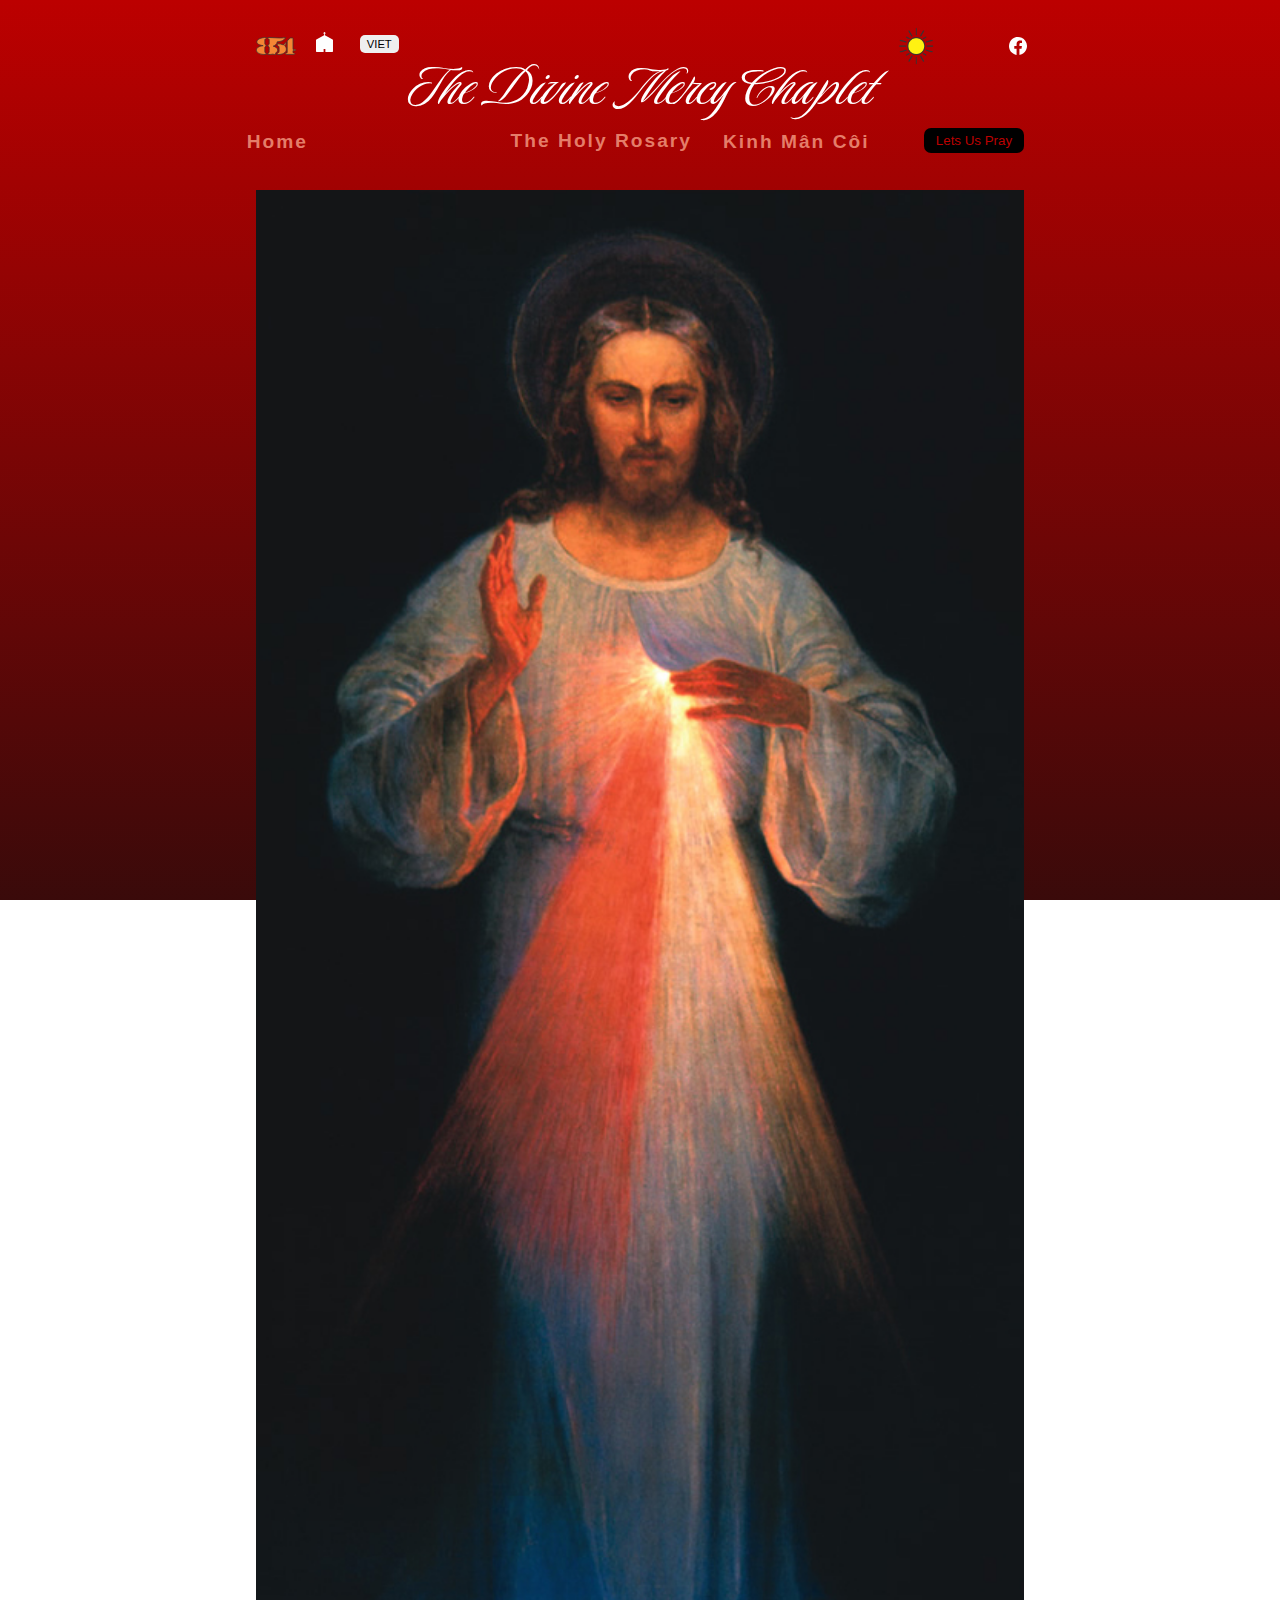
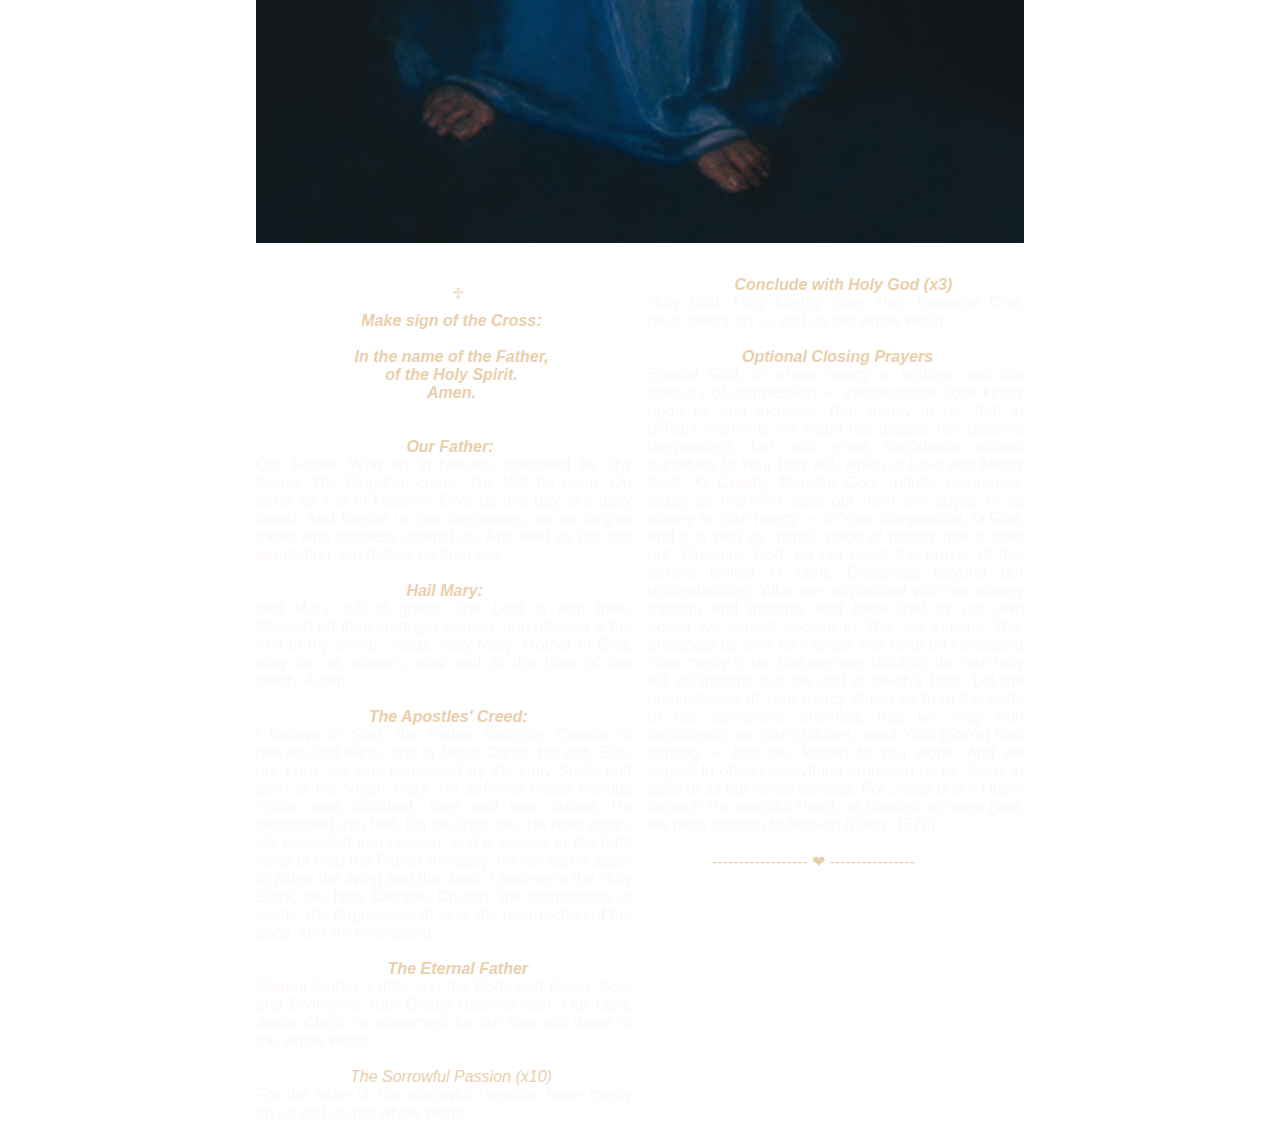
==== divinemercy.html @ b53760a3 "Add files via upload" ====
<!DOCTYPE html>
<html lang="en">
<head>
    <meta charset="UTF-8">
    <meta http-equiv="X-UA-Compatible"  content="IE=edge, Samsung Internet Browser">
    <meta name="viewport" content="width=device-width, initial-scale=1.0, shrink-to-fit=no, user-scalable=0">
    <meta name="Divine Mercy Chaplet" content="Lets Us Pray, the Divine Mercy Chaplet is the modern day warfare against evil, Jesus' promises whoever reciting the chaplet will get a special
    grace for the dying soul, and even better if whoever promote or spreading the Divine Mercy Apostulate will be blessed so many graces from our Lord Jesus Christ. ">
    <title>The Divine Mercy Chaplet</title>
    <link rel="preconnect" href="https://fonts.googleapis.com">
    <link rel="preconnect" href="https://fonts.gstatic.com" crossorigin>
    <link href="https://fonts.googleapis.com/css2?family=Great+Vibes&display=swap" rel="stylesheet">
    <link rel="apple-touch-icon" href="%PUBLIC_URL%/logo192.png" />
    <link rel="preconnect" href="https://fonts.googleapis.com">
    <link rel="preconnect" href="https://fonts.gstatic.com" crossorigin>
    <link href="https://fonts.googleapis.com/css2?family=Great+Vibes&family=Luxurious+Script&display=swap" rel="stylesheet">
    <link rel="preconnect" href="https://fonts.googleapis.com">
    <link rel="preconnect" href="https://fonts.gstatic.com" crossorigin>
    <link href="https://fonts.googleapis.com/css2?family=Fleur+De+Leah&display=swap" rel="stylesheet">
    <link rel="stylesheet" href="./styles/DM_styles.css">
    <link rel="stylesheet" href="./styles/DM_max360.css">
    <link rel="stylesheet" href="./styles/DM_minmax361_768.css">
    <link rel="stylesheet" href="./styles/DM_min769.css">
    <script type="module" src="./components/divineMercyTheme.js" defer>  </script>
    <script type="module" src="./components/divineMercyCounters.js" defer>  </script>
    <script type="module" src="./components/divineMercyBeads.js" defer>  </script>
  </head>
<body>


  <!-- GRID WRAPPER--> <div class="GRID_WRAPPER"> 

    <!-- .......................................ACTIVE WRAPPER............................................ -->

              <div class="thePassion_Active">
                   <p id = "thePassion_Active">
                        For the sake of His sorrowful Passion, have mercy on us and on the whole world.
                   </p>
               </div>
<br>
                <div class="EternalFather_Active">
                    <p id="EternalFather_Active">
                        Eternal Father, I offer you the Body and Blood, Soul and Divinity of Your Dearly Beloved Son, Our Lord, Jesus Christ, in atonement for our sins and those of the whole world.
                    </p>
                </div>
<br>
                <div class="theHolyGod_Active">
                    <p id ="theHolyGod_Active">
                         Holy God, <br>Holy Mighty One,<br> Holy Immortal One,<br> have mercy on us and <br>on the whole world.
                    </p>
                </div>
 <!-- END ACTIVE WRAPPER -->

<div class="logo854">
<a href="index.html"> <img src='images/DM854.svg' width="auto" alt="854 logo"></a>
</div>

<!-- HOME ICON -->
      <div class="home_icon"> 
          <a href ='index.html'> <img src = "images/DMhome.svg" class="home_icon" > </a>
      </div>

    <div class="vi">
            <a  href="divinemercy_VIET.html"> <button class="vi"> VIET</button></a>
    </div>

    <!--  Sun Moon Icon -->
      <div id="sun">
          <img  class="sun" src='images/sun.png' width="40px">
      </div>  

      <div class="fb">
           <a href="https://www.facebook.com/profile.php?id=100094976243132" target="_blank"> <img  src="images/DMfb.svg" alt="fbLogo"></a>
      </div>    

<div class="nav"><!-- NAVIGATION MENU -->
    <nav>
      <ul class="menu-ul">
        <li class="list-li home"><a href="index.html"> Home </a></li>
        <li class="list-li man_coi"><a href="mancoi.html"> Kinh Mân Côi </a></li>
        <li class="list-li index "><a href="index.html"> The Holy Rosary </a></li>
      </ul>
    </nav>
</div>
          <!-- HAMBURGER MENU -->
<div class="hamburger" id="hamburger">
      <div class="bar bar-top" ></div>
      <div class="bar bar-mid" ></div>
      <div class="bar bar-bot" ></div>
</div>


  <div class="Jesus360">
      <img class="Jesus360" src="images/DivineMercy360.png" alt="Jesus img">
   </div>
  <div class="Jesus">
      <img class="Jesus" src="images/DivineMercy.jpg" alt="Jesus img">
   </div>

   
  <div id="chaplet_svg">
<?xml version="1.0" encoding="UTF-8"?>
<!DOCTYPE svg PUBLIC "-//W3C//DTD SVG 1.1//EN" "http://www.w3.org/Graphics/SVG/1.1/DTD/svg11.dtd">
<svg xmlns="http://www.w3.org/2000/svg" xml:space="preserve" width="65mm" height="68.6186mm" version="1.1" shape-rendering="geometricPrecision" text-rendering="geometricPrecision" image-rendering="optimizeQuality" fill-rule="evenodd" clip-rule="evenodd"
viewBox="0 0 4498.06 4748.47"
 xmlns:xlink="http://www.w3.org/1999/xlink"
 xmlns:xodm="http://www.corel.com/coreldraw/odm/2003">
 <g id="chapletBeads">
  
  <path id="chapletString" fill="none" stroke="#f87e0d" stroke-width="34.6" stroke-miterlimit="22.9256" d="M279.23 2858.5c76.18,62.88 173.67,100.76 279.57,100.76l3140.47 0c242.24,0 682.93,-58.18 682.93,-300.42 0,-655.84 0,-1311.68 0,-1967.51 39.14,-630.76 -30.03,-661.8 -685.75,-583.25 -1508.66,180.7 -1648.7,181.4 -3137.65,0 -240.45,-29.3 -440.44,198.19 -440.44,440.43l0 1970.33c0,277.34 85.18,256.29 158.87,338.69 -1.02,36.28 -7.49,1145.88 -8.3,1184.51"/>
  
  <!-- BEGINNING OF THE CHAPLET -->
    <circle id ="FirstHailMary" fill="#CB7246" cx="268.52" cy="3659.44" r="80.35"/>
  <!-- <circle id s="FirstHailMary" fill="black" cx="268.52" cy="3422.11" r="80.35"/> -->
  <circle id ="SecondtHailMary" fill="#CB7246" cx="268.52" cy="3422.11" r="80.35"/>
  <circle id ="ThirdHailMary" fill="#CB7246" cx="268.52" cy="3190.95" r="80.35"/>
  <polygon id ="cross360" fill="#CB7246" points="314.18,3935.74 222.85,3935.74 222.85,4119.89 0.01,4119.89 0.01,4211.21 222.85,4211.21 222.85,4748.47 314.18,4748.47 314.18,4211.21 537.04,4211.21 537.04,4119.89 314.18,4119.89 "/>

  <!-- THE FIRST DECADES -->
  <circle id ="first1" fill="#CB7246" cx="117.68" cy="2486.41" r="80.35"/>
  <circle id ="first2" fill="#CB7246" cx="117.68" cy="2269.9" r="80.35"/>
  <circle id ="first3" fill="#CB7246" cx="117.68" cy="2053.4" r="80.35"/>
  <circle id ="first4" fill="#CB7246" cx="117.67" cy="1836.89" r="80.35"/>
  <circle id ="first5" fill="#CB7246" cx="117.68" cy="1620.39" r="80.35"/>
  <circle id ="first6" fill="#CB7246" cx="117.68" cy="1403.88" r="80.35"/>
  <circle id ="first7" fill="#CB7246" cx="117.68" cy="1187.38" r="80.35"/>
  <circle id ="first8" fill="#CB7246" cx="117.68" cy="970.87" r="80.35"/>
  <circle id ="first9" fill="#CB7246" cx="117.68" cy="754.37" r="80.35"/>
  <circle id ="first10" fill="#CB7246" cx="117.68" cy="537.87" r="80.35"/>
  
  <circle id ="First_Decade_Big" fill="#CB7246" transform="matrix(-2.32469E-14 -0.877752 -0.877753 2.32468E-14 284.549 199.36)" r="139.15"/>
  
  <circle id ="second1" fill="#CB7246" transform="matrix(-1.52941E-14 -0.577471 -0.577472 1.52941E-14 665.822 115.379)" r="139.15"/>
  <circle id ="second2" fill="#CB7246" transform="matrix(-1.52941E-14 -0.577471 -0.577472 1.52941E-14 882.332 142.164)" r="139.15"/>
  <circle id ="second3" fill="#CB7246" transform="matrix(-1.52941E-14 -0.577471 -0.577472 1.52941E-14 1098.83 168.945)" r="139.15"/>
  <circle id ="second4" fill="#CB7246" transform="matrix(-1.52941E-14 -0.577471 -0.577472 1.52941E-14 1315.34 189.542)" r="139.15"/>
  <circle id ="second5" fill="#CB7246" transform="matrix(-1.52941E-14 -0.577471 -0.577472 1.52941E-14 1531.85 203.969)" r="139.15"/>
  <circle id ="second6" fill="#CB7246" transform="matrix(-1.52941E-14 -0.577471 -0.577472 1.52941E-14 1748.35 230.751)" r="139.15"/>
  <circle id ="second7" fill="#CB7246" transform="matrix(-1.52941E-14 -0.577471 -0.577472 1.52941E-14 1964.86 241.051)" r="139.15"/>
  <circle id ="second8" fill="#CB7246" transform="matrix(-1.52941E-14 -0.577471 -0.577472 1.52941E-14 2181.37 243.108)" r="139.15"/>
  <circle id ="second9" fill="#CB7246" transform="matrix(-1.52941E-14 -0.577471 -0.577472 1.52941E-14 2397.87 232.807)" r="139.15"/>
  <circle id ="second10" fill="#CB7246" transform="matrix(-1.52941E-14 -0.577471 -0.577472 1.52941E-14 2614.37 214.264)" r="139.15"/>
  
  <circle id ="Second_Decade_Big" fill="#CB7246" transform="matrix(-2.32469E-14 -0.877752 -0.877753 2.32468E-14 2975.05 183.367)" r="139.15"/>
  
  <circle id ="third1" fill="#CB7246" transform="matrix(-1.52941E-14 -0.577471 -0.577472 1.52941E-14 3352.2 142.164)" r="139.15"/>
  <circle id ="third2" fill="#CB7246" transform="matrix(-1.52941E-14 -0.577471 -0.577472 1.52941E-14 3568.71 117.443)" r="139.15"/>
  <circle id ="third3" fill="#CB7246" transform="matrix(-1.52941E-14 -0.577471 -0.577472 1.52941E-14 3785.21 88.6024)" r="139.15"/>
  <circle id ="third4" fill="#CB7246" transform="matrix(-1.52941E-14 -0.577471 -0.577472 1.52941E-14 4001.72 80.3554)" r="139.15"/>
  <circle id ="third5" fill="#CB7246" transform="matrix(-1.52941E-14 -0.577471 -0.577472 1.52941E-14 4218.23 107.144)" r="139.15"/>
  <circle id ="third6" fill="#CB7246" cx="4375.92" cy="249.56" r="80.35"/>
  <circle id ="third7" fill="#CB7246" cx="4375.93" cy="466.06" r="80.35"/>
  <circle id ="third8" fill="#CB7246" cx="4375.93" cy="682.57" r="80.35"/>
  <circle id ="third9" fill="#CB7246" cx="4375.93" cy="899.08" r="80.35"/>
  <circle id ="third10" fill="#CB7246" cx="4375.93" cy="1115.58" r="80.35"/>
  
  <circle id ="Third_Decade_Big" fill="#CB7246" cx="4375.93" cy="1476.26" r="122.14"/>
  
  <!-- THE FOURTH DECADES -->
  <circle id ="fourth1" fill="#CB7246" cx="4375.93" cy="1854.27" r="80.35"/>
  <circle id ="fourth2" fill="#CB7246" cx="4375.93" cy="2070.77" r="80.35"/>
  <circle id ="fourth3" fill="#CB7246" cx="4375.93" cy="2287.28" r="80.35"/>
  <circle id ="fourth4" fill="#CB7246" cx="4375.93" cy="2516.15" r="80.35"/>
  <circle id ="fourth5" fill="#CB7246" cx="4334.73" cy="2757.37" r="80.35"/>
  <circle id ="fourth6" fill="#CB7246" cx="4167.86" cy="2912.07" r="80.35"/>
  <circle id ="fourth7" fill="#CB7246" transform="matrix(-1.52941E-14 -0.577471 -0.577472 1.52941E-14 3940.5 2944.48)" r="139.15"/>
  <circle id ="fourth8" fill="#CB7246" transform="matrix(-1.52941E-14 -0.577471 -0.577472 1.52941E-14 3723.99 2944.49)" r="139.15"/>
  <circle id ="fourth9" fill="#CB7246" transform="matrix(-1.52941E-14 -0.577471 -0.577472 1.52941E-14 3507.49 2944.49)" r="139.15"/>
  <circle id ="fourth10" fill="#CB7246" transform="matrix(-1.52941E-14 -0.577471 -0.577472 1.52941E-14 3290.98 2944.49)" r="139.15"/> 
  
  <circle id ="Fourth_Decade_Big" fill="#CB7246" transform="matrix(2.32469E-14 0.877752 -0.877753 2.32468E-14 2943.72 2945.97)" r="139.15"/>
  
  <!-- THE FIFTH DECADES -->
  <circle id ="fifth1" fill="#CB7246" transform="matrix(-1.52941E-14 -0.577471 -0.577472 1.52941E-14 2599.95 2945.96)" r="139.15"/>
  <circle id ="fifth2" fill="#CB7246" transform="matrix(-1.52941E-14 -0.577471 -0.577472 1.52941E-14 2383.45 2945.96)" r="139.15"/>
  <circle id ="fifth3" fill="#CB7246" transform="matrix(-1.52941E-14 -0.577471 -0.577472 1.52941E-14 2166.95 2945.96)" r="139.15"/>
  <circle id ="fifth4" fill="#CB7246" transform="matrix(-1.52941E-14 -0.577471 -0.577472 1.52941E-14 1950.44 2945.97)" r="139.15"/>
  <circle id ="fifth5" fill="#CB7246" transform="matrix(-1.52941E-14 -0.577471 -0.577472 1.52941E-14 1733.94 2945.97)" r="139.15"/>
  <circle id ="fifth6" fill="#CB7246" transform="matrix(-1.52941E-14 -0.577471 -0.577472 1.52941E-14 1517.43 2945.97)" r="139.15"/>
  <circle id ="fifth7" fill="#CB7246" transform="matrix(-1.52941E-14 -0.577471 -0.577472 1.52941E-14 1300.92 2945.96)" r="139.15"/>
  <circle id ="fifth8" fill="#CB7246" transform="matrix(-1.52941E-14 -0.577471 -0.577472 1.52941E-14 1084.41 2945.96)" r="139.15"/>
  <circle id ="fifth9" fill="#CB7246" transform="matrix(-1.52941E-14 -0.577471 -0.577472 1.52941E-14 867.916 2945.96)" r="139.15"/>
  <circle id ="fifth10" fill="#CB7246" transform="matrix(-1.52941E-14 -0.577471 -0.577472 1.52941E-14 651.405 2945.96)" r="139.15"/>
  
  <circle id ="Fifth_Decade_Big" fill="#CB7246" cx="259.83" cy="2823.8" r="122.14"/>
 </g>
</svg>
</div><!-- END OF CHAPLET 360 -->

    <div class="Jesus">
       <img class="Jesus" src="images/DivineMercy.jpg" width="720px" alt="Jesus img">
   </div>
   
  
  <div class="title"> <p>The Divine Mercy Chaplet</p></div><br>

  <button class="lets_pray_btn"> Lets Us Pray</button>



<br/>
<br/>
<br/>
<br/>
<!-- ------------------------------------------   MAIN TEXT  -------------------------------------- -->
<div id="main_text_content"> <br><br>
    <div id = "small_cross">
        <span class = "small_cross subheading " >♱<br/> </span><br>
    </div>

    <div id ="make_sign">
          <i  class="subheading  make_sign" >Make sign of the Cross: </i><br/>
    </div>
<br/>

  <div id = "trinity">
          <i class="trinity subheading">
          <span>    In the name of the Father, <br/>
                        of the Holy Spirit.<br/>
                                Amen.
          </span>
          </i>

</div>
  <br/> 
  <br/>

  <div>
   <div id ="our_father">
        <i class="subheading our_father">
                   Our Father:</i>
  </div>
        <p>Our Father, Who art in heaven, 
            Hallowed be Thy Name. 
            Thy Kingdom come, Thy Will be done, 
            On earth as it is in Heaven.
            Give us this day, our daily bread, 
            And forgive us our trespasses, 
            as we forgive those who trespass against us. 
            And lead us not into temptation,
            but deliver us from evil.
        </p>
  </div>
<br>
        <div id = "hail_mary" ><div><i class="subheading hail_mary">Hail Mary:</i></div>
          <p>
            Hail Mary, full of grace. The Lord is with thee. 
            Blessed art thou amongst women, and blessed is the fruit of thy womb, 
            Jesus. Holy Mary, Mother of God, pray for us sinners, 
            now and at the hour of our death, Amen.
          </p>
  </div>

 <div id = "The_Apostles_Creed" ><br/>
      <i class="subheading The_Apostles_Creed ">
            The Apostles' Creed:</i>
          <p>
            I believe in God, the Father almighty,
            Creator of heaven and earth,
            and in Jesus Christ, His only Son, our Lord.
            He was conceived by the Holy Spirit,
            and born of the Virgin Mary.
            He suffered under Pontius Pilate,
            was crucified, died and was buried.
            He descended into hell.
            On the third day He rose again.
            He ascended into heaven,
            and is seated at the right hand of God the Father Almighty.
            He will come again to judge the living and the dead.
            I believe in the Holy Spirit,
            the Holy Catholic Church,
            the communion of saints,
            the forgiveness of sins,
            the resurrection of the body,
            and life everlasting.
            </p>
 </div>
<br>

  <div id = "the_eternal_father"><i class ="the_eternal_father subheading">
                    The Eternal Father</i>
           <p>
            Eternal Father, I offer you the Body and Blood, 
            Soul and Divinity of Your Dearly Beloved Son, Our Lord, 
            Jesus Christ, in atonement for our sins 
            and those of the whole world.
           </p>
  </div>
<br/>

  <div id = "the_sorrowful_passion"><i class="the_sorrowful_passion subheading">The Sorrowful Passion (x10)</i>
            <p>
            For the sake of His sorrowful Passion, have mercy on us and on the whole world.
            </p>
</div>
<br/>

<div id ="holy_GOD"><i class="subheading holy_GOD">Conclude with Holy God (x3)</i>
            <p>
            Holy God, Holy Mighty One, Holy Immortal One, have mercy on us and on the whole world.
            </p>
</div>
<br>

<div id = "optional_closing_prayers"><i class="subheading  optional_closing_prayers">
                      Optional Closing Prayers</i>
           <p>
            Eternal God, in whom mercy is endless and the treasury of 
            compassion — inexhaustible, look kindly upon us and increase 
            Your mercy in us, that in difficult moments we might not 
            despair nor become despondent, but with great confidence 
            submit ourselves to Your holy will, which is Love and Mercy itself.
            O Greatly Merciful God, Infinite Goodness, 
            today all mankind calls out from the abyss of its misery to Your 
            mercy — to Your compassion, O God; and it is with its mighty 
            voice of misery that it cries out. Gracious God, 
            do not reject the prayer of this earth's exiles! O Lord, 
            Goodness beyond our understanding, Who are acquainted with 
            our misery through and through, and know that by our own 
            power we cannot ascend to You, we implore You: anticipate 
            us with Your grace and keep on increasing Your mercy in us, 
            that we may faithfully do Your holy will all through our 
            life and at death's hour. Let the omnipotence of Your mercy 
            shield us from the darts of our salvation’s enemies, 
            that we may with confidence, as Your children, 
            await Your [Son’s] final coming — that day known 
            to You alone. And we expect to obtain everything 
            promised us by Jesus in spite of all our wretchedness. 
            For Jesus is our Hope: through His merciful Heart, 
            as through an open gate, we pass through to heaven 
            (Diary, 1570).
          </p>
</div>

<br/>

<div id = "heart">
<span class=" subheading heart "> ------------------  &#10084; ----------------</span>
</div>


<div id="counters-and-buttons-container">
<div id="counters-container">
  <button id="beads" >0</button>
  <button id="decades">0</button>
  <div id="decades__bottom">Decades</div>
  <button id="chaplets">0</button>
  <div id="chaplets__bottom">Chaplets</div>
</div>

  <div id="buttons-container"> 
    <button id="beads-plus" class="beads"><span id="beads-txt">Beads</span></button>
    <button id="reset-btn">Reset</button>
  </div>
</div><!-- END OF MAIN TEXT CONTENT -->

</div><!-- END GRID WRAPPER -->

</body>
</html>
---- styles/DM_styles.css ----
* {
  margin: 0;
  padding: 0;
  box-sizing: border-box;
}

:root {
  --divine_mercy_red: rgb(188, 0, 0);
  --divine_mercy_text_dark: rgb(227, 158, 67);
  --divine_mercy_dark_Red: rgb(58, 10, 10);
  --rose: rgb(251, 45, 26);
  --lightrose: rgb(252, 212, 212);
  --faderose: rgba(253, 247, 247, 0.933);
  --darkblue: rgb(39, 6, 135);
  --darkerBlue: rgb(2, 2, 51);
  --darkModeText: rgba(253, 174, 147, 0.721);
  --lightblue: #1162d3;
  --pink2: rgb(4, 100, 255);
  --nav: rgba(247, 179, 179, 0.45);
  --purple: rgb(155, 50, 240);
  --lightpurple: rgb(241, 229, 252);
  --softlightopal: rgb(210, 253, 241);
  --lighterblue: rgb(212, 239, 252);
  --divine_mercy_black: black;
  --white: white;
  --offWhite: rgb(161, 196, 255);
  --counterBG: rgba(255, 255, 255, 0.84);
  --counterBorder: rgb(248, 163, 166);
  --offScreenMenu: #a9c1e2;
  --dark: rgb(47, 64, 94);
  --green-popMsg: #00ff00;
  --mysteries_active: rgb(124, 124, 199);
}

body{
  overflow-x: hidden;
}


    .GRID_WRAPPER {
                    display: grid;
                    justify-content: center; /* Important CENTER CONTENT */
                    margin: 20px auto;
                    width: 90%;
                    gap: 15px;
                    height: 100vh;
                    grid-template-columns: auto 320px auto;
                    grid-template-rows: 30px 30px auto;
                  }

                  .sun,.home_icon,  .fb, .logo854, .vi{
                  position: relative;
                  grid-column: 2/3;
                  grid-row: 1/2;
                  align-self: last baseline;
                  justify-content: space-between;          
                 }
         
                  .sun{
                    position: absolute;
                    top: 18px;
                    right: 0;
                    left: 93%;
                    z-index: 2;
                    cursor: pointer;
                  }

                  .fb{
                    position: relative;
                    left: 91%;
                    cursor: pointer;
                    z-index: 1;
                  }

                  .logo854{
                    z-index: 1;
                    width:fit-content;
                  }

                  .vi{
                    width: 50px;
                    left: 70%;
                    top: -3px;
                    padding: 3px 7px;
                    border: none;
                    border-radius: 5px;
                    z-index: 1;
                    cursor: pointer;
                  }
                  .vi:hover{
                            color: rgb(255, 0, 0);
                  }
            
                  .vi:active{
                  color: rgb(0, 205, 7);
                  }


                  a{
                  text-decoration: none !important;
                  }
                  
                  .home_icon{
                    width:fit-content;
                    left: 40px;
                    top: 0px;
                    cursor: pointer;
                    z-index: 1;
                  }

                  .man_coi{
                    position: relative;
                    left: 25%;
                    right: 2%;
                  }

                .man_coi:hover{
                  cursor: pointer;
                  color: var(--lighterblue);
                }
                
                .man_coi:active{
                  color:  var(--divine_mercy_red);
                  }

                  .Jesus360{
                    display: none;
                  }

                  .Jesus{
                    display: none;
                    grid-column: 2/3;
                    grid-row: 4/5;
                    width: 100%;
                    justify-self: center;
                    z-index: 0;
                  }

                    #chaplet_svg{
                    position: relative;
                    grid-column: 2/3;
                    grid-row: 4/5;                   
                    width: 100%;
                    align-self: center;
                    justify-self: center;
                    box-sizing: border-box;
                    top: -20em;
                    left: -100%;
                    transform: scale(2.5);
                    z-index: 1;
                    transition: all 2s ease;
                    }
                    #chaplet_svg.active{
                    position: relative;
                    grid-column: 2/3;
                    grid-row: 4/5;                   
                    width: 100%;
                    align-self: center;
                    justify-self: center;
                    box-sizing: border-box;
                    top: -20em;
                    left: 85%;
                    transform: scale(2.5);
                    z-index: 1;
                    transition: all 2s ease;
                    }

                    .title{
                    width: clamp(250px 290px 320px);
                    grid-column: 2/3;
                    grid-row: 3/4;
                    padding-bottom: 9px;
                    justify-self: center;
                    color: var(--white);
                    text-align: center;
                    white-space: nowrap;
                    font-size: clamp(0.8rem, 1.5rem,3rem);
                    font-family: "Great Vibes", cursive !important;
                    font-family: "Luxurious Script", cursive !important;           
                    transition: all 0.3s ease;
                  }
                    
                    
                    .lets_pray_btn{
                      position: relative;
                      grid-column: 2/3;
                      grid-row: 4/5;
                      top: -30px;
                      left: 0px;
                      align-self: start;
                      justify-self: end;
                      width: 95px;
                      height: fit-content;
                      padding: 3px 7px;
                      border: none;
                      border-radius: 7px;
                      cursor: pointer;
                      color: var(--divine_mercy_red);
                      background-color: var(--divine_mercy_black);
                      z-index: 1;
                    }
                    .lets_pray_btn:hover{
                    background-color: var(--divine_mercy_dark_Red);
                    }
         
                    .lets_pray_btn:active{
                      background-color: var(--divine_mercy_black);
                      box-shadow: 2px 2px 5px rgb(255, 255, 255);
                          }
         
                  #active_wrapper{
                       display: block;
                       position: absolute;
                       grid-column: 2/3;
                       grid-row: 4/5;
                       top: -100%;
                       left: 64%;
                       border-radius: 5px;
                       padding: 8px 10px;
                       text-align: center;
                       min-width: 180px;
                       max-width: 220px;
                       justify-self: flex-end;
                       transition: all 0.3s ease;
                       z-index: 2;
                  }
                          
                  .thePassion_Active.active{
                       display: block;
                       position: absolute;
                       grid-column: 2/3;
                       grid-row: 4/5;
                       top: 355%;
                       left: 20%;
                       border-radius: 5px;
                       padding: 8px 10px;
                       text-align: center;
                       min-width: 180px;
                       max-width: 220px;
                       justify-self: flex-end;
                       background-color: black;
                       transition: all 0.3s ease;
                       z-index: 2;
                  }
                  .EternalFather_Active.active{
                       display: block;
                       position: absolute;
                       grid-column: 2/3;
                       grid-row: 4/5;
                       top: 445%;
                       left: 20%;
                       border-radius: 5px;
                       padding: 8px 10px;
                       text-align: center;
                       min-width: 180px;
                       max-width: 220px;
                       justify-self: flex-end;
                       background-color: black;
                       transition: all 0.3s ease;
                       z-index: 1;
                  }
                  .theHolyGod_Active.active{
                       display: block;
                       position: absolute;
                       grid-column: 2/3;
                       grid-row: 4/5;
                       top: 380%;
                       left: 20%;
                       border-radius: 5px;
                       padding: 8px 10px;
                       text-align: center;
                       min-width: 180px;
                       max-width: 220px;
                       justify-self: flex-end;
                       background-color: black;
                       transition: all 0.3s ease;
                       z-index: 1;
                  }
           

                   #main_text_content{
                       grid-column: 2/3;
                       grid-row: 5/6;
                       columns: 2;
                       text-align: justify;
                  }
                  
                  #small_cross{
                    position: relative;
                    left: 52%;
                  }

                  #make_sign{
                    position: relative;
                    text-align: center;
                    left: 2%;
                  }

                  #trinity{
                    position: relative;
                    text-align: center;
                    left: 2%;
                  }

                  
                   .The_Apostles_Creed{
                    position: relative;
                    text-align: center;
                    left: 35%;
                  }
                 
                  .hail_mary{
                    position: relative;
                    left: 43%;
                    padding-right: 150px;
                    white-space: nowrap;
                  }
                 .our_father{
                    position: relative;
                    left: 42%;
                    padding-right: 200px;
                    white-space: nowrap;                  
                  }
                  .The_Apostles_Creed{
                    position: relative;
                    left: 35%;
                    padding-right: 200px;
                    white-space: nowrap;                  
                  }
                  .the_eternal_father{
                    position: relative;
                    left: 35%;
                    padding-right: 200px;
                    white-space: nowrap;                  
                  }
                  .the_sorrowful_passion{
                    position: relative;
                    left: 30%;
                    padding-right: 250px;
                    white-space: nowrap;                  
                  }
                   .holy_GOD{
                    position: relative;
                    left: 30%;
                    padding-right: 250px;
                    white-space: nowrap;                  
                  }
                    .optional_closing_prayers{
                    position: relative;
                    left: 33%;
                    padding-right: 250px;
                    white-space: nowrap;                  
                  }

               

               .subheading{
                font-size: medium;
                color:antiquewhite;
                  }

                  .heart{
                    position: relative;
                    left: 50%;;
                  }
                  
                  .nav {
                       grid-column: 2/3;
                       grid-row: 2/3;     
                       padding: 5px 12px;
                       border-radius: 7px;
                       max-width: 100%;
                       height: 35px;
                      }

                  .home{
                    position: relative;
                    left: 0%;
                  }
       
                  .menu-ul{
                    display: flex;
                    max-width: 100%;
                    justify-content: space-between;
                    padding: 0px 10px;
                    letter-spacing: 2px;            
                    font-weight: 700;
                    font-size: 1.2rem;
                    color:antiquewhite;
                    transition: all 0.3s ease;
                    list-style: none;
                  }


                  ul li a{
                  text-decoration: none;
                  color: var(--darkModeText);  
                  transition: all 0.3s ease;
      
                  }

                  .menu-ul a:hover {
                    font-weight: 700;
                    color: var(--rose);
                  }
                  .menu-ul a:active {
                    color: var(--green-popMsg);
                  }



.titleDark {
  width: clamp(250px 290px 320px);
  font-family: "Great Vibes", cursive !important;
  font-family: "Luxurious Script", cursive !important;
  font-size: 3.6rem;
  color: var(--lighterblue);
  text-align: center;
  text-shadow: 1.5px 2px 2px rgba(0, 0, 0, 0.3);
  white-space: nowrap;
  position: absolute;
  margin-top: -4px;
}


#beads-plus {
  position: absolute;
  top: 40px;
  left: 13px;
  font-size: 0.8rem;
  box-shadow: 2px 2px 3px rgba(0, 0, 0, 0.2);
  cursor: pointer;
  width: 88px;
  height: 30px;
  letter-spacing: 1px;
  padding: 0 5px;
  border-radius: 0.7rem;
  border: none;
  color: var(--white);
  background-color: rgb(155, 10, 10);
  transform: scale(1.1);
  order: 1;
  }


  #beads-plus:hover
 {
    background-color: var(--divine_mercy_black);
    color: var(--divine_mercy_red);
    transition: all 0.3s;
  }
  
  #beads-plus:active {
    background-color: var(--divine_mercy_black);
    color: var(--divine_mercy_red);
    transition: all 0.3s;
    box-shadow: 2px 2px 5px rgb(255, 255, 255);
  }



/* 0 */
#beads {
position: absolute;
top: 30px;
left: 55px;
font-size: 1.8rem;
font-weight: 700;
color: var(--divine_mercy_red);
order: 3;
transform: translate(-50%, -105%);
background-color: black;
width: fit-content;
border: none;
border-radius: 3px;
transition: ease-in-out 0.3s;
padding: 0 3px;
}



/* DIGITS */
#decades {
    position: absolute;
    font-size: 1.8rem;
    font-weight: 700;
    color: var(--divine_mercy_red);
    padding: 0 3px;
    text-align: center;
    top: 120px;
    left: 57px;
    transform: translate(-50%, -50%);
    order: 2;
    border: none;
    border-radius: 3px;
    transition: ease-in-out 0.3s;
    width: fit-content;
    background-color: black;
}

  /* ...  Underneath Text  */
  #decades__bottom {
    position: absolute;
    left: 35px;
    top: 140px;
    font-size: 0.8rem;
    color: var(--rose);
  }

/* DIGITS */
#chaplets {
    position: absolute;
    top: 200px;
    left: 57px;
    padding: 0 3px;
    transform: translate(-50%, -50%);
    font-size: 1.8rem;
    font-weight: 700;
    color: var(--divine_mercy_red);
    order: 1;
    background: none;
    border: none;
    transition: ease-in-out 0.3s;
    border-radius: 3px;
    width: fit-content;
    background-color: black;
}

/* chaplets TEXT_bottom */
#chaplets__bottom{
    position: absolute;
    left:33px;
    top: 220px;
    font-size: 0.8rem;
    color: var(--rose);
  }

  #reset-btn {
    font-size: 0.8rem;
    cursor: pointer;
    width: 88px;
    height: 30px;
    letter-spacing: 1px;
    padding: 0 3px;
    border-radius: 0.7rem;
    border: none;
    color: var(--white);
    order: 3;
    position: relative;
    left: 15px;
    top: 270px;
    background-color: var(--divine_mercy_dark_Red);
    box-shadow: 2px 2px 5px rgba(0, 0, 0, 0.4);
  }



  #reset-btn:hover
 {
    background-color: var(--divine_mercy_black);
    color: var(--divine_mercy_red);
    transition: all 0.3s;
  }
  
  #reset-btn:active {
    background-color: var(--divine_mercy_black);
    color: var(--divine_mercy_red);
    transition: all 0.3s;
    box-shadow: 2px 2px 5px rgb(255, 255, 255);
  }


  #counters-and-buttons-container {
  opacity: 0;
  position: absolute;
  grid-column: 2/3;
  grid-row: 4;
  width: fit-content;
  height: auto;
  top: 50%;
  left: 75%;
  z-index: 3;
  transition: all 2s;
  justify-self: flex-end;
}


/* ACTIVE DISPLAY BUTTONS CONTAINER */
  #counters-and-buttons-container.active {
  display: block;
  opacity: 1;
  position: absolute;
  grid-column: 2/3;
  grid-row: 4;
  width: fit-content;
  height: auto;
  top: 50%;
  left: 83%;
  z-index: 3;
  transition: all 2s;
  justify-self: flex-end;
  }


#counters-container,
#buttons-container {
  display: flex;
  flex-direction: column;
  position: absolute;
  margin: 0;
  padding:0;
  transition: all 2s;
}


body {
  font-family: "Segoe UI", Tahoma, Geneva, Verdana, sans-serif;
  background-image: linear-gradient(
    to bottom,
    var(--divine_mercy_red),
    var(  --divine_mercy_dark_Red)
     );
  background-repeat: no-repeat;
  background-attachment: fixed;
  overflow-x: hidden;
  overflow-y: auto;
  color: var(--faderose);
}




/* Dark Theme Body background-image color*/
.darkMode {
  height: 100vh;
  font-family: "Segoe UI", Tahoma, Geneva, Verdana, sans-serif;
  background-image: linear-gradient(
   to bottom,
    var(--divine_mercy_dark_Red),
    var(--divine_mercy_black)
  );
  background-repeat: no-repeat;
  background-attachment: fixed;
  overflow-x: hidden;
  overflow-y: auto;
  z-index: 0;
  color: var(--divine_mercy_text_dark);
  margin: 0;
  padding: 0;
  box-sizing: border-box;
  .title{
          color: var(--divine_mercy_text_dark);
  }

}
---- styles/DM_max360.css ----
/* ==============   screen and (max-width: 360px)   ======================= */
@media screen and (max-width: 360px) {
  .GRID_WRAPPER {
    display: grid;
    margin: 0 auto;
    max-width: 100%;
    height: 100dvh;
    grid-template-columns: 1fr 600px 1fr;
    grid-template-rows: 80px 60px auto;
    z-index: 0;
    justify-content: center;
    justify-self: center;
    background-position: center center;
    background-size: cover;
    background-repeat: no-repeat;
  }

  body {
    overflow-x: hidden;
    touch-action: pan-y;
  }
  /* ...............Actual Red Rose Sub-heading.................. */
  .make_sign,
  .trinity,
  .The_Apostles_Creed,
  .our_father,
  .hail_mary,
  .the_eternal_father,
  .holy_GOD,
  .optional_closing_prayers {
    top: 0px;
    left: 0px;
    color: var(--divine_mercy_red);
    font-weight: 700;
    text-align: center;
  }

  #chaplet_svg {
    opacity: 0;
    grid-column: 3/4;
    top: -50px;
    left: -385px;
    margin: 0;
    padding: 0;
    z-index: 1;
    pointer-events: none;
    transform: scale(1.2);
  }

  #chaplet_svg.active {
    grid-column: 3/4;
    opacity: 1;
    top: -50px;
    left: -320px;
    margin: 0;
    padding: 0;
    z-index: 1;
    pointer-events: none;
    transform: scale(1.2);
    transition: all 2s ease;
  }

  .Jesus {
    display: none;
  }

  .Jesus360 {
    display: block;
    grid-column: 3/4;
    position: absolute;
    min-width: 10%;
    margin: 0;
    padding: 0;
    top: 45px;
    left: 0px;
    z-index: 0;
  }

  .logo854 {
    position: absolute;
    top: 12px;
    left: 5%;
    cursor: pointer;
    z-index: 1;
  }

  .fb {
    position: absolute;
    top: 12px;
    left: 65%;
    cursor: pointer;
    z-index: 1;
    width: 27px;
  }

  /* Sun Moon Icon */
  .sun {
    display: block;
    position: absolute;
    top: 2px;
    left: 75%;
    right: 50px;
    margin: 0;
    padding: 0;
    cursor: pointer;
    z-index: 7;
  }

  /* Sun Moon Icon */
  .sun.active {
    display: block;
    position: absolute;
    top: 2px;
    left: 75%;
    right: 50px;
    margin: 0;
    padding: 0;
    cursor: pointer;
    z-index: 7;
  }

  /* ==================================================== */
  .title {
    position: absolute;
    font-size: clamp(0.8rem, 2rem, 3.5rem);
    top: 45px;
    justify-self: center;
    padding: 0 auto;
    z-index: 2;
  }

  .lets_pray_btn {
    position: relative;
    grid-column: 2/3;
    grid-row: 4/5;
    top: -105px;
    left: 3px;
    width: 95px;
    height: fit-content;
    padding: 3px 7px;
    border: none;
    border-top-left-radius: 7px;
    border-bottom-left-radius: 7px;
    cursor: pointer;
    color: var(--divine_mercy_red);
    background-color: var(--divine_mercy_black);
    z-index: 1;
  }

  .small_cross {
    top: 70px;
    left: 125px;
    position: absolute;
  }

  .home_icon {
    grid-column: 2/3;
    width: fit-content;
    left: 160px;
    top: -20px;
    cursor: pointer;
    z-index: 21;
  }

  .vi {
    grid-column: 2/3;
    width: 40px;
    left: 55%;
    top: -22px;
    padding: 3px 7px;
    border: none;
    border-radius: 5px;
    z-index: 1;
    cursor: pointer;
    text-decoration: none !important;
    font-size: 0.7rem;
  }

  /* #active_wrapper {
    display: block;
    position: relative;
    top: 0px;
    left: 0%;
    border-radius: 5px;
    padding: 8px 10px;
    text-align: center;
    min-width: 200px;
    max-width: 220px;
    transition: all 0.5s ease;
    z-index: 2;
  } */

  .thePassion_Active {
    display: none;
    position: absolute;
    top: 330px;
    left: 80px;
    border-radius: 5px;
    padding: 8px 10px;
    text-align: center;
    min-width: 180px;
    max-width: 220px;
    justify-self: flex-end;
    background-color: black;
    transition: all 0.7s ease;
    z-index: 2;
  }

  .thePassion_Active.active {
    display: block;
    position: absolute;
    top: 330px;
    left: 80px;
    border-radius: 5px;
    padding: 8px 10px;
    text-align: center;
    min-width: 180px;
    max-width: 200px;
    justify-self: flex-end;
    background-color: black;
    transition: all 0.7s ease;
    z-index: 2;
  }
  .EternalFather_Active {
    display: none;
    position: absolute;
    top: 340px;
    left: 70px;
    border-radius: 5px;
    padding: 8px 10px;
    text-align: center;
    min-width: 200px;
    max-width: 220px;
    justify-self: flex-end;
    background-color: black;
    transition: all 0.7s ease;
    z-index: 1;
  }
  .EternalFather_Active.active {
    display: block;
    position: absolute;
    top: 330px;
    left: 70px;
    border-radius: 5px;
    padding: 8px 10px;
    text-align: center;
    min-width: 200px;
    max-width: 220px;
    justify-self: flex-end;
    background-color: black;
    transition: all 0.7s ease;
    z-index: 1;
  }

  .theHolyGod_Active {
    display: none;
    position: absolute;
    top: 325px;
    left: 80px;
    border-radius: 5px;
    padding: 8px 10px;
    text-align: center;
    min-width: 200px;
    max-width: 230px;
    justify-self: flex-end;
    background-color: black;
    transition: all 0.7s ease;
    z-index: 1;
  }

  .theHolyGod_Active.active {
    display: block;
    position: absolute;
    top: 325px;
    left: 80px;
    border-radius: 5px;
    padding: 8px 10px;
    text-align: center;
    min-width: 200px;
    max-width: 230px;
    justify-self: flex-end;
    background-color: black;
    transition: all 0.7s ease;
    z-index: 1;
  }

  #main_text_content {
    grid-column: 2/4;
    columns: 1;
    text-align: justify;
    max-width: 300px;
    margin: 100px auto;
    padding-right: 20px;
    margin-top: 150px;
  }

  #small_cross {
    position: relative;
    left: 52%;
  }

  #make_sign {
    position: relative;
    text-align: center;
    left: 2%;
  }

  #trinity {
    position: relative;
    text-align: center;
    left: 2%;
  }

  .our_father {
    position: relative;
    margin-left: 37%;
    padding-right: 200px;
    white-space: nowrap;
  }

  .hail_mary {
    position: relative;
    margin-left: 37%;
    padding-right: 150px;
    white-space: nowrap;
  }
  .The_Apostles_Creed {
    margin-left: 25%;
    position: relative;
    white-space: nowrap;
  }
  .the_eternal_father {
    position: relative;
    margin-left: 25%;
    padding-right: 200px;
    white-space: nowrap;
  }
  .the_sorrowful_passion {
    position: relative;
    margin-left: 15%;
    padding-right: 250px;
    white-space: nowrap;
  }
  .holy_GOD {
    position: relative;
    margin-left: 10%;
    white-space: nowrap;
  }
  .optional_closing_prayers {
    position: relative;
    margin-left: 15%;
    white-space: nowrap;
  }

  .subheading {
    top: 0;
    left: 0%;
    font-size: medium;
    color: rgb(234, 207, 173);
  }

  .heart {
    position: relative;
    left: 5%;
  }

  /* **************************   Beginning of Hamburger Nav **************************/
  header {
    display: flex;
    justify-content: flex-end;
    width: 100%;
    height: 70px;
    top: 150px;
    margin: 0 auto;
    padding: 0px;
    box-sizing: border-box;
    z-index: 0;
  }

  nav {
    position: relative;
    display: flex;
    flex-direction: column;
    width: 400px;
    margin: 0 auto;
    transition: all 0.5s ease-in-out;
  }

  .nav {
    display: none;
  }

  .nav.active {
    display: block;
    left: 130px;
    margin: 0 auto;
    width: 100%;
    padding: 0;
    position: relative;
    z-index: 5;
  }

  .menu-ul {
    position: relative;
    top: -50px;
    display: flex;
    flex-direction: column;
    list-style: none;
    transition: all 0.3s ease-in-out;
    z-index: 5;
    top: 120px;
  }

  /* *********   This is where how text affected centering    **********/
  .menu-ul li a {
    display: block;
    min-width: 100%;
    color: var(--divine_mercy_text_dark);
    background-color: var(--divine_mercy_dark_Red);
    left: 10px;
  }

  .menu-ul li a:hover {
    background-color: rgb(54, 71, 121);
    color: rgb(162, 199, 211);
  }

  .index,
  .man_coi,
  .home,
  .links {
    left: 0;
    width: 100%;
    text-align: center;
    padding: 1px;
    margin: 0;
  }
  a {
    height: 30px;
    text-align: bottom;
  }

  .hamburger {
    position: absolute;
    margin: 0;
    right: 10px;
    top: 3px;
    height: 30px;
    width: 30px;
    cursor: pointer;
    padding: 1rem;
    z-index: 9;
  }

  .hamburger.active {
    position: absolute;
    margin: 0;
    right: 10px;
    top: 3px;
    height: 30px;
    width: 30px;
    cursor: pointer;
    padding: 1rem;
    z-index: 9;
  }

  .bar {
    width: 70%;
    height: 4px;
    border-radius: 25px;
    position: absolute;
    top: 50%;
    left: 50%;
    transform: translate(-50%, -50%);
    background-color: var(--white);
    padding: 1px;
    transition: transform 0.6s, opacity 0.8s, top 0.6s;
    z-index: 4;
  }

  /* ==================    Hamburger Settings   ===================== */
  .bar-top {
    top: 25%;
  }

  .bar-bot {
    top: 75%;
  }

  /* ==================    Hamburger Active Effects   ===================== */
  .hamburger.active .bar-top {
    transform: translate(-50%, -50%) rotate(-315deg);
    top: 50%;
  }

  .hamburger.active .bar-mid {
    opacity: 0;
  }

  .hamburger.active .bar-bot {
    transform: translate(-50%, -50%) rotate(-225deg);
    top: 50%;
  }
  /* End of Hamburger Nav */

  #counters-and-buttons-container {
    display: block;
    opacity: 0;
    position: relative;
    margin-top: 0;
    padding: 0;
    top: -100%;
    left: 250px;
    z-index: 9;
    transition: all 2s ease;
  }

  #counters-and-buttons-container.active {
    display: block;
    position: relative;
    padding: 0;
    top: -103%;
    left: 250px;
    z-index: 9;
    transition: all 2s ease;
  }

  #counters-container,
  #buttons-container {
    position: absolute;
    transition: all 2s ease;
  }

  /*........ DIGIT .......*/
  #beads {
    position: absolute;
    top: 60px;
    left: 40px;
    font-size: 1.8rem;
    font-weight: 700;
    color: var(--divine_mercy_red);
    transform: translate(-50%, -105%);
    background-color: black;
    width: fit-content;
    border: none;
    border-radius: 3px;
    transition: ease-in-out 0.3s;
    padding: 0 3px;
    order: 3;
  }

  /* BUTTON*/
  #beads-plus {
    position: relative;
    left: 25%;
    top: 70px;
    order: 1;
    color: var(--white);
    background-color: rgb(155, 10, 10);
    order: 1;
    font-size: 0.8rem;
    box-shadow: 2px 2px 3px rgba(0, 0, 0, 0.2);
    cursor: pointer;
    width: 88px;
    height: 30px;
    letter-spacing: 1px;
    padding: 0 5px;
    border-radius: 0.7rem;
    border: none;
  }

  /* Button */
  #beads-plus::before {
    content: "+";
    position: absolute;
    top: 50%;
    left: 50%;
    transform: translate(-50%, -105%);
    font-weight: 900;
    font-size: large;
  }

  #beads-plus:hover {
    background-color: var(--divine_mercy_black);
    color: var(--divine_mercy_red);
    transition: all 0.3s;
  }

  #beads-plus:active {
    background-color: var(--divine_mercy_black);
    color: var(--divine_mercy_red);
    transition: all 0.3s;
    box-shadow: 2px 2px 5px rgb(255, 255, 255);
  }

  /* DIGITS */
  #decades {
    position: absolute;
    font-size: 1.8rem;
    font-weight: 700;
    color: var(--divine_mercy_red);
    padding: 0 3px;
    text-align: center;
    top: 160px;
    left: 40px;
    transform: translate(-50%, -50%);
    order: 2;
    border: none;
    border-radius: 3px;
    transition: ease-in-out 0.3s;
    width: fit-content;
    background-color: black;
  }

  /* ...  Underneath Text  */
  #decades__bottom {
    position: absolute;
    left: 15px;
    top: 180px;
    font-size: 0.8rem;
    color: var(--rose);
  }

  /* DIGIT */
  #chaplets {
    position: absolute;
    top: 230px;
    left: 40px;
    padding: 0 3px;
    transform: translate(-50%, -50%);
    font-size: 1.8rem;
    font-weight: 700;
    color: var(--divine_mercy_red);
    order: 1;
    background: none;
    border: none;
    transition: ease-in-out 0.3s;
    border-radius: 3px;
    width: fit-content;
    background-color: black;
  }

  /* ...  Underneath Text  */
  #chaplets__bottom {
    position: absolute;
    left: 15px;
    top: 250px;
    font-size: 0.8rem;
    color: var(--rose);
  }

  #beads-plus,
  #reset-btn {
    font-weight: 200;
    width: 50px;
    height: 50px;
    border-radius: 50px;
    font-size: 0.8rem;
    transition: ease-in-out 0.3s;
  }

  #reset-btn {
    color: var(--white);
    border: none;
    order: 3;
    position: relative;
    left: 15px;
    top: 240px;
    background-color: var(--divine_mercy_dark_Red);
    box-shadow: 2px 2px 5px rgba(0, 0, 0, 0.4);
    cursor: pointer;
  }

  #reset-btn:hover {
    background-color: var(--divine_mercy_black);
    color: var(--divine_mercy_red);
    transition: all 0.3s;
  }

  #reset-btn:active {
    background-color: var(--divine_mercy_black);
    color: var(--divine_mercy_red);
    transition: all 0.3s;
    box-shadow: 2px 2px 5px rgb(255, 255, 255);
  }
}
/* -------------------------------------------------------------- */
---- styles/DM_minmax361_768.css ----
/* ==============   @media (min-width: 361px) and (max-width: 768px)   ======================= */
@media (min-width: 361px) and (max-width: 768px) {

 .GRID_WRAPPER {
                display: grid;
                margin: 0 auto;
                min-width: 10%;
                height: 100dvh;
                justify-content: center;
                justify-self: center;
                grid-template-columns: 1fr 360px 1fr;
                grid-template-rows: 80px 60px auto;
                z-index: 0;
              }
   
 /* ...............Actual Red Rose Sub-heading.................. */
              .make_sign,
              .trinity,
              .The_Apostles_Creed,
              .our_father,
              .hail_mary,
              .the_eternal_father,
              .holy_GOD,
              .optional_closing_prayers 
              {
              top: 0px;
              left: 0px;
              color: var(--divine_mercy_red);
              font-weight: 700;
              text-align: center;
            }

              #chaplet_svg{
              grid-column: 2/3;
              opacity: 0;
              top: -125px;
              left: -10px;
              margin: 0;
              padding: 0;
              z-index: 1;
              pointer-events: none;
              transform: scale(1.2);
            }

              #chaplet_svg.active{
              grid-column: 2/3;
              opacity: 1;
              top: -125px;
              left: 40px;
              margin: 0;
              padding: 0;
              z-index: 1;
              pointer-events: none;
              transform: scale(1.2);
              transition: all 2s ease;
              }

            .Jesus
            {
              display: none;
            }

            .Jesus360{
              grid-column: 2/3;
              display: block;
              padding: 0;
              justify-self: center;
              top: 90px;
              justify-self: center;
              z-index: 0;
            }

          .logo854{
              position: absolute;
              top: 15px;
              left: 5%;
              cursor: pointer;  
              z-index: 1;
            }



            .fb{
              position: absolute;
              top: 12px;
              left: 65%;
              cursor: pointer;
              z-index: 1;
              width: 27px;
            }

            /* Sun Moon Icon */
            .sun {
              display: block;
              position: absolute;
              top: 2px;
              left: 75%;
              right: 50px;
              margin: 0;
              padding: 0;
              cursor: pointer;
              z-index: 7;
            }

            /* Sun Moon Icon */
            .sun.active {
              display: block;
              position: absolute;
              top: 2px;
              left: 75%;
              right: 50px;
              margin: 0;
              padding: 0;
              cursor: pointer;
              z-index: 7;
            }
 
                          /* ==================================================== */
            .title {
              position: absolute;
              font-size: clamp(0.8rem, 2rem, 3.5rem);
              top: 50px;
              justify-self: center;
              padding: 0 auto;
              z-index: 2;
            }
  
            .lets_pray_btn{
              position: relative;
              grid-column: 2/3;
              grid-row: 4/5;
              top: -175px;
              left: 0px;
              width: 95px;
              height: fit-content;
              padding: 3px 7px;
              border: none;
              border-top-left-radius: 7px;
              border-bottom-left-radius: 7px;
              cursor: pointer;
              color: var(--divine_mercy_red);
              background-color: var(--divine_mercy_black);
              z-index: 1;
            }

            .small_cross{
              top: 70px;
              left: 125px;
              position: absolute;
            }
     
              .home_icon{
              grid-column: 2/3;
              width: fit-content;
              left: 70px;
              top: -20px;
              cursor: pointer;
              z-index: 21;
            }
       
                    .vi{
                    grid-column: 2/3;
                    display: block;
                    width: 40px;
                    left: 48%;
                    top: -22px;
                    padding: 3px 7px;
                    border: none;
                    border-radius: 5px;
                    z-index: 1;
                    cursor: pointer;
                    text-decoration: none !important;
                    font-size: 0.7rem;
                  }
                 
  .thePassion_Active {
    display: none;
    position: absolute;
    top: 330px;
    left: 180px;
    border-radius: 5px;
    padding: 8px 10px;
    text-align: center;
    min-width: 180px;
    max-width: 220px;
    justify-self: flex-end;
    background-color: black;
    transition: all 0.7s ease;
    z-index: 2;
  }

  .thePassion_Active.active {
    display: block;
    position: absolute;
    top: 330px;
    left: 180px;
    border-radius: 5px;
    padding: 8px 10px;
    text-align: center;
    min-width: 180px;
    max-width: 200px;
    justify-self: flex-end;
    background-color: black;
    transition: all 0.7s ease;
    z-index: 2;
  }
  .EternalFather_Active {
    display: none;
    position: absolute;
    top: 340px;
    left: 180px;
    border-radius: 5px;
    padding: 8px 10px;
    text-align: center;
    min-width: 200px;
    max-width: 220px;
    justify-self: flex-end;
    background-color: black;
    transition: all 0.7s ease;
    z-index: 1;
  }
  .EternalFather_Active.active {
    display: block;
    position: absolute;
    top: 330px;
    left: 180px;
    border-radius: 5px;
    padding: 8px 10px;
    text-align: center;
    min-width: 200px;
    max-width: 220px;
    justify-self: flex-end;
    background-color: black;
    transition: all 0.7s ease;
    z-index: 1;
  }

  .theHolyGod_Active {
    display: none;
    position: absolute;
    top: 325px;
    left: 180px;
    border-radius: 5px;
    padding: 8px 10px;
    text-align: center;
    min-width: 200px;
    max-width: 230px;
    justify-self: flex-end;
    background-color: black;
    transition: all 0.7s ease;
    z-index: 1;
  }

  .theHolyGod_Active.active {
    display: block;
    position: absolute;
    top: 325px;
    left: 180px;
    border-radius: 5px;
    padding: 8px 10px;
    text-align: center;
    min-width: 200px;
    max-width: 230px;
    justify-self: flex-end;
    background-color: black;
    transition: all 0.7s ease;
    z-index: 1;
  }

              #main_text_content{
              position: relative;
              grid-column: 2/3;
              columns: 1;
              text-align: justify;
              max-width: 360px;
              top: 70px;
              left: 0;
              align-self: center;
              margin: 0 auto;
              }
              
              #small_cross{
              position: relative;
              left: 52%;
              top: -10px;
              }

              #make_sign{
              position: relative;
              text-align: center;
              left: 2%;
              }

                 #trinity{
                    position: relative;
                    text-align: center;
                    left: 2%;
                  }

                  
                  .our_father{
                    position: relative;
                    margin-left: 40%;
                    padding-right: 200px;
                    white-space: nowrap;                  
                  }
                  
                  .hail_mary{
                    position: relative;
                    margin-left: 40%;
                    padding-right: 150px;
                    white-space: nowrap;
                  }
                  .The_Apostles_Creed{
                    margin-left: 30%;
                    position: relative;
                    white-space: nowrap;                  
                  }
                  .the_eternal_father{
                    position: relative;
                    margin-left: 30%;
                    padding-right: 200px;
                    white-space: nowrap;                  
                  }
                  .the_sorrowful_passion{
                    position: relative;
                    margin-left: 25%;
                    padding-right: 250px;
                    white-space: nowrap;                  
                  }
                   .holy_GOD{
                    position: relative;
                    margin-left: 20%;
                    white-space: nowrap;                  
                  }
                    .optional_closing_prayers{
                    position: relative;
                    margin-left: 25%;
                    white-space: nowrap;                  
                  }
              
                  .subheading{
                    top: 0;
                    left: 0%;
                font-size: medium;
                color:rgb(234, 207, 173);
                  }

                  .heart{
                    position: relative;
                    left: 15%;;
                  }
    
     /* **************************   Beginning of Hamburger Nav **************************/
              header {
              display: flex;
              justify-content: flex-end;
              width: 100%;
              height: 70px;
              top: 150px;
              margin: 0 auto;
              padding: 0px;
              box-sizing: border-box;
              z-index: 0;
            } 
     
            nav {
              position: relative;
              display: flex;
              flex-direction: column;
              width: 400px;
              margin: 0 auto;
              transition: all 0.5s ease-in-out;
            }

            .nav {
              display: none;
            }

            .nav.active {
              position: absolute;
              display: block;
              top: 85px;
              left: 17px;
              width: 100%;
              z-index: 5;
            }

            .menu-ul {
              position: relative;
              top: -50px;
              display: flex;
              flex-direction: column;
              list-style: none;
              transition: all 0.3s ease-in-out;
              max-width: 95%;
              z-index: 5;
            }


            /* *********   This is where how text affected centering    **********/
             .menu-ul li a {
              display: block;
              position: relative;
              color: var(--divine_mercy_text_dark);
              background-color:  var( --divine_mercy_dark_Red);
              white-space: nowrap;
              top: 200px;
              left: -7px;
            }

            .menu-ul li a:hover {
              background-color: rgb(54, 71, 121);
              color: rgb(162, 199, 211);
            }

           .index,.man_coi, .home, .links{
              left: 0;
              width: 100%;
              text-align: center;
              padding: 1px;
              margin: 0;
            }
            a{
              height: 30px;
              text-align: bottom;
            }


             .hamburger {
              position: absolute;
              margin: 0;
              right: 20px;
              top: 3px;
              height: 30px;
              width: 30px;
              cursor: pointer;
              padding: 1rem;
              z-index: 9;
            }

            .hamburger.active {
              position: absolute;
              margin: 0;
              right: 20px;
              top: 3px;
              height: 30px;
              width: 30px;
              cursor: pointer;
              padding: 1rem;
              z-index: 9;
            }


           .bar {
              width: 70%;
              height: 4px;
              border-radius: 25px;
              position: absolute;
              top: 50%;
              left: 50%;
              transform: translate(-50%, -50%);
              background-color: var(--white);
              padding: 1px;
              transition: transform 0.6s, opacity 0.8s, top 0.6s;
              z-index: 4;
            }
         
            /* ==================    Hamburger Settings   ===================== */
            .bar-top {
              top: 25%;
            }

            .bar-bot {
              top: 75%;
            }

            /* ==================    Hamburger Active Effects   ===================== */
            .hamburger.active .bar-top {
              transform: translate(-50%, -50%) rotate(-315deg);
              top: 50%;
            }

            .hamburger.active .bar-mid {
              opacity: 0;
            }

            .hamburger.active .bar-bot {
              transform: translate(-50%, -50%) rotate(-225deg);
              top: 50%;
            }
            /* End of Hamburger Nav */


            
       #counters-and-buttons-container{
              display: block;
              opacity: 0;
              position: relative;
              margin-top: 0;
              padding: 0;
              top: -100%;
              left: 290px;
              z-index: 9;  
              transition: all 2s ease;
            }

            #counters-and-buttons-container.active{
              display: block;
              position: relative;
              padding: 0;              
              top: -105%;
              left: 290px;
              z-index: 9;     
              transition: all 2s ease;
            }

            #counters-container,
            #buttons-container {
            position: absolute;
            transition: all 2s ease;
             }

            /*........ DIGIT .......*/
            #beads {
              position: absolute;
              top: 60px;
              left: 40px;
              font-size: 1.8rem;
              font-weight: 700;
              color: var(--divine_mercy_red);
              transform: translate(-50%, -105%);
              background-color: black;
              width: fit-content;
              border: none;
              border-radius: 3px;
              transition: ease-in-out 0.3s;
              padding: 0 3px;
              order: 3;

            }

            /* BUTTON*/
            #beads-plus {
              position: relative;
              left: 25%;
              top: 70px;
              order: 1;
              color: var(--white);
              background-color: rgb(155, 10, 10);
              order: 1;
              font-size: 0.8rem;
              box-shadow: 2px 2px 3px rgba(0, 0, 0, 0.2);
              cursor: pointer;
              width: 88px;
              height: 30px;
              letter-spacing: 1px;
              padding: 0 5px;
              border-radius: 0.7rem;
              border: none;
            }

            /* Button */
            #beads-plus::before {
              content: "+";
              position: absolute;
              top: 50%;
              left: 50%;
              transform: translate(-50%, -105%);
              font-weight: 900;
              font-size: large;
            }

        #beads-plus:hover
 {
    background-color: var(--divine_mercy_black);
    color: var(--divine_mercy_red);
    transition: all 0.3s;
  }
  
  #beads-plus:active {
    background-color: var(--divine_mercy_black);
    color: var(--divine_mercy_red);
    transition: all 0.3s;
    box-shadow: 2px 2px 5px rgb(255, 255, 255);
  }

      /* DIGITS */
              #decades {
              position: absolute;
              font-size: 1.8rem;
              font-weight: 700;
              color: var(--divine_mercy_red);
              padding: 0 3px;
              text-align: center;
              top: 160px;
              left: 40px;
              transform: translate(-50%, -50%);
              order: 2;
              border: none;
              border-radius: 3px;
              transition: ease-in-out 0.3s;
              width: fit-content;
              background-color: black;
            }

            /* ...  Underneath Text  */
            #decades__bottom{
              position: absolute;
              left: 15px;
              top: 180px;
              font-size: 0.8rem;
              color: var(--rose);
            }

              /* DIGIT */
            #chaplets {
              position: absolute;
              top: 230px;
              left: 40px;
              padding: 0 3px;
              transform: translate(-50%, -50%);
              font-size: 1.8rem;
              font-weight: 700;
              color: var(--divine_mercy_red);
              order: 1;
              background: none;
              border: none;
              transition: ease-in-out 0.3s;
              border-radius: 3px;
              width: fit-content;
              background-color: black;
            }

            /* ...  Underneath Text  */
            #chaplets__bottom {
              position: absolute;
              left: 15px;
              top: 250px;
              font-size: 0.8rem;
              color: var(--rose);
            }

            #beads-plus,
            #reset-btn {
              font-weight: 200;
              width: 50px;
              height: 50px;
              border-radius: 50px;
              font-size: 0.8rem;
              transition: ease-in-out 0.3s;
            }

             #reset-btn {
              color: var(--white);
              border: none;
              order: 3;
              position: relative;
              left: 15px;
              top: 240px;
              background-color: var(--divine_mercy_dark_Red);
              box-shadow: 2px 2px 5px rgba(0, 0, 0, 0.4);            
              cursor: pointer;
            }

            #reset-btn:hover
 {
    background-color: var(--divine_mercy_black);
    color: var(--divine_mercy_red);
    transition: all 0.3s;
  }
  
  #reset-btn:active {
    background-color: var(--divine_mercy_black);
    color: var(--divine_mercy_red);
    transition: all 0.3s;
    box-shadow: 2px 2px 5px rgb(255, 255, 255);
  }

}
---- styles/DM_min769.css ----
/* _________________ END OF MAXpx ________________ */
          @media screen and (min-width: 769px){
           body{
             transition: all 2s ease-in-out;
          }
          
        .GRID_WRAPPER {
                display: grid;
                margin: 20px auto;
                min-width: 10%;
                max-width: 100%;
                height: 100dvh;
                justify-content: center;
                justify-self: center;
                grid-template-columns: 1fr 768px 1fr;
                grid-template-rows: 80px 60px auto;
                z-index: 0;
              }
   
 /* ...............Actual Red Rose Sub-heading.................. */
              .make_sign,
              .trinity,
              .The_Apostles_Creed,
              .our_father,
              .hail_mary,
              .the_eternal_father,
              .holy_GOD,
              .optional_closing_prayers 
              {
              top: 0px;
              left: 0px;
              color: var(--divine_mercy_red);
              font-weight: 700;
              text-align: center;
            }

              #chaplet_svg{
              opacity: 0;
              grid-column: 2/3;
              grid-row: 3/4;
              top: -160px;
              left: 85%;
              margin: 0;
              padding: 0;
              z-index: 1;
              pointer-events: none;
              transform: scale(2.8);
            }

              #chaplet_svg.active{
              opacity: 1;
              grid-column: 2/3;
              grid-row: 3/4;
              top: -160px;
              left: 92%;
              margin: 0;
              padding: 0;
              z-index: 1;
              pointer-events: none;
              transform: scale(2.8);
              transition: all 2s ease;
              }

            .Jesus360{
              display: none;
              position: absolute;
              padding: 0;
              justify-self: center;
              top: 90px;
              justify-self: center;
              z-index: 0;
            }

          .Jesus
            {
              grid-column: 2/3;
              grid-row: 3/4;
              display: block;
              width: 100%;
            }

          .logo854{
              top: -37px;
              left: 0;
              cursor: pointer;  
              z-index: 1;
            }

       .fb {
    top: -37px;
    left: 98%;
    cursor: pointer;
    z-index: 1;
  }

  /* Sun Moon Icon */
  .sun {
    display: block;
    position: absolute;
    top: 26px;
    left: 70%;
    cursor: pointer;
    z-index: 7;
  }


            /* Sun Moon Icon */
            .sun.active {
              display: block;
              position: absolute;
              top: 2px;
              left: 72%;
              right: 50px;
              margin: 0;
              padding: 0;
              cursor: pointer;
              z-index: 7;
            }
 
        /* ==================================================== */
            .title {
              margin-top: -140px;
              font-size: clamp(2rem, 4rem, 5.5rem);
              top: -50px;
              justify-self: center;
              padding: 0 auto;
              z-index: 2;

            }
  
            .lets_pray_btn{
              position: relative;
              grid-column: 2/3;
              grid-row: 3/4;
              top: -62px;
              left: 0px;
              width: 100px;
              height: fit-content;
              padding: 5px 10px;
              border: none;
              border-top-left-radius: 7px;
              border-bottom-left-radius: 7px;
              cursor: pointer;
              color: var(--divine_mercy_red);
              background-color: var(--divine_mercy_black);
              z-index: 9;
            }

            .small_cross{
              top: 70px;
              left: 125px;
              position: absolute;
            }

            ul .home{
              left: -105%;
            }
     
              .home_icon{
              grid-column: 2/3;
              width: fit-content;
              left: 30px;
              top: -20px;
              cursor: pointer;
              z-index: 21;
            }
       
                    .vi{
                    grid-column: 2/3;
                    display: block;
                    width: fit-content;
                    left: 12%;
                    top: -22px;
                    padding: 3px 7px;
                    border: none;
                    border-radius: 5px;
                    z-index: 1;
                    cursor: pointer;
                    text-decoration: none !important;
                    font-size: 0.7rem;
                  }

  .thePassion_Active {
    display: none;
    position: absolute;
    top: 330px;
    left: 800px;
    border-radius: 5px;
    padding: 8px 10px;
    text-align: center;
    min-width: 180px;
    max-width: 220px;
    justify-self: flex-end;
    background-color: black;
    transition: all 0.7s ease;
    z-index: 2;
  }

  .thePassion_Active.active {
    display: block;
    position: absolute;
    top: 250px;
    left: 1180px;
    border-radius: 5px;
    padding: 8px 10px;
    text-align: center;
    min-width: 180px;
    max-width: 200px;
    justify-self: flex-end;
    background-color: black;
    transition: all 0.7s ease;
    z-index: 2;
  }
  .EternalFather_Active {
    display: none;
    position: absolute;
    top: 250px;
    left: 1180px;
    border-radius: 5px;
    padding: 8px 10px;
    text-align: center;
    min-width: 200px;
    max-width: 220px;
    justify-self: flex-end;
    background-color: black;
    transition: all 0.7s ease;
    z-index: 1;
  }
  .EternalFather_Active.active {
    display: block;
    position: absolute;
    top: 250px;
    left: 1180px;
    border-radius: 5px;
    padding: 8px 10px;
    text-align: center;
    min-width: 200px;
    max-width: 220px;
    justify-self: flex-end;
    background-color: black;
    transition: all 0.7s ease;
    z-index: 1;
  }

  .theHolyGod_Active {
    display: none;
    position: absolute;
    top: 250px;
    left: 1180px;
    border-radius: 5px;
    padding: 8px 10px;
    text-align: center;
    min-width: 200px;
    max-width: 230px;
    justify-self: flex-end;
    background-color: black;
    transition: all 0.7s ease;
    z-index: 1;
  }

  .theHolyGod_Active.active {
    display: block;
    position: absolute;
    top: 250px;
    left: 1180px;
    border-radius: 5px;
    padding: 8px 10px;
    text-align: center;
    min-width: 200px;
    max-width: 230px;
    justify-self: flex-end;
    background-color: black;
    transition: all 0.7s ease;
    z-index: 1;
  }

        #main_text_content{
              position: relative;
              grid-column: 2/3;
              grid-row: 4/5;
              columns: 2;
              text-align: justify;
              min-width: 700px;
              max-width: 768px;
              top: 0px;
              left: 0;
              right: 0;
              margin: 0 auto;
              }
              
              #small_cross{
              position: relative;
              left: 52%;
              top: -10px;
              }

              #make_sign{
              position: relative;
              text-align: center;
              left: 2%;
              }

                 #trinity{
                    position: relative;
                    text-align: center;
                    left: 2%;
                  }

                  
                  .our_father{
                    position: relative;
                    margin-left:40%;
                    padding-right: 200px;
                    white-space: nowrap;                  
                  }
                  
                  .hail_mary{
                    position: relative;
                    margin-left: 40%;
                    padding-right: 150px;
                    white-space: nowrap;
                  }
                  .The_Apostles_Creed{
                    margin-left: 30%;
                    position: relative;
                    white-space: nowrap;                  
                  }
                  .the_eternal_father{
                    position: relative;
                    margin-left: 35%;
                    padding-right: 200px;
                    white-space: nowrap;                  
                  }
                  .the_sorrowful_passion{
                    position: relative;
                    margin-left: 25%;
                    padding-right: 250px;
                    white-space: nowrap;                  
                  }
                   .holy_GOD{
                    position: relative;
                    margin-left: 23%;
                    white-space: nowrap;                  
                  }
                    .optional_closing_prayers{
                    position: relative;
                    margin-left: 25%;
                    white-space: nowrap;                  
                  }
              
                  .subheading{
                    top: 0;
                    left: 0%;
                font-size: medium;
                color:rgb(234, 207, 173);
                  }

                  .heart{
                    position: relative;
                    left: 17%;;
                  }
    
     /* **************************   Beginning of Hamburger Nav **************************/
              header {
              display: flex;
              justify-content: flex-end;
              width: 100%;
              height: 70px;
              top: 150px;
              margin: 0 auto;
              padding: 0px;
              box-sizing: border-box;
              z-index: 0;
            } 
     
            nav {
              position: relative;
              display: flex;
              justify-content: flex-end;
              width: 100%;
              right: 0;
              top: -150px;
              left: 50px;
              transition: all 0.5s ease-in-out;
            }

            .nav {
              display: block;
            }

            .menu-ul {
              position: relative;
              left: 0%;
              top: 160px;
              display: flex;
              list-style: none;
              transition: all 0.3s ease-in-out;
              max-width: 95%;
              z-index: 5;
            }


            /* *********   This is where how text affected centering    **********/
             .menu-ul li a {
              display: block;
              position: relative;
              white-space: nowrap;
              left: 0px;
            }
   
           .man_coi, .home{
              left: 0;
              width: 100%;
              text-align: center;
              padding: 1px;
              margin: 0;
              z-index: 1;
            }



            .index{
              position: relative;
              left: -360px;
              z-index: 1;
            }

            a{
              height: 30px;
              text-align: bottom;
            }


             .hamburger {
              display: none;
              position: absolute;
              margin: 0;
              right: 40px;
              top: 3px;
              height: 30px;
              width: 30px;
              cursor: pointer;
              padding: 1rem;
              z-index: 9;
            }

            
            #counters-and-buttons-container{
              display: block;
              opacity: 0;
              position: relative;
              top: -178%;
              padding: 0;
              left: 340px;
              z-index: 9;  
              transition: all 2s ease;
            }

            #counters-and-buttons-container.active{
              display: block;
              opacity: 1;
              position: relative;
              padding: 0;              
              top: -178%;
              left: 310px;
              z-index: 9;     
              transition: all 2s ease;
            }

            #counters-container,
            #buttons-container {
            position: absolute;
            transition: all 2s ease;
             }

            /*........ DIGIT .......*/
            #beads {
              position: absolute;
              top: 60px;
              left: 40px;
              font-size: 1.8rem;
              font-weight: 700;
              color: var(--divine_mercy_red);
              transform: translate(-50%, -105%);
              background-color: black;
              width: fit-content;
              border: none;
              border-radius: 3px;
              transition: ease-in-out 0.3s;
              padding: 0 3px;
              order: 3;

            }

            /* BUTTON*/
            #beads-plus {
              position: relative;
              left: 25%;
              top: 70px;
              order: 1;
              color: var(--white);
              background-color: rgb(155, 10, 10);
              order: 1;
              font-size: 0.8rem;
              box-shadow: 2px 2px 3px rgba(0, 0, 0, 0.2);
              cursor: pointer;
              width: 88px;
              height: 30px;
              letter-spacing: 1px;
              padding: 0 5px;
              border-radius: 0.7rem;
              border: none;
            }

            /* Button */
            #beads-plus::before {
              content: "+";
              position: absolute;
              top: 50%;
              left: 50%;
              transform: translate(-50%, -105%);
              font-weight: 900;
              font-size: large;
            }

        #beads-plus:hover
 {
    background-color: var(--divine_mercy_black);
    color: var(--divine_mercy_red);
    transition: all 0.3s;
  }
  
  #beads-plus:active {
    background-color: var(--divine_mercy_black);
    color: var(--divine_mercy_red);
    transition: all 0.3s;
    box-shadow: 2px 2px 5px rgb(255, 255, 255);
  }

      /* DIGITS */
              #decades {
              position: absolute;
              font-size: 1.8rem;
              font-weight: 700;
              color: var(--divine_mercy_red);
              padding: 0 3px;
              text-align: center;
              top: 160px;
              left: 40px;
              transform: translate(-50%, -50%);
              order: 2;
              border: none;
              border-radius: 3px;
              transition: ease-in-out 0.3s;
              width: fit-content;
              background-color: black;
            }

            /* ...  Underneath Text  */
            #decades__bottom{
              position: absolute;
              left: 15px;
              top: 180px;
              font-size: 0.8rem;
              color: var(--rose);
            }

              /* DIGIT */
            #chaplets {
              position: absolute;
              top: 250px;
              left: 40px;
              padding: 0 3px;
              transform: translate(-50%, -50%);
              font-size: 1.8rem;
              font-weight: 700;
              color: var(--divine_mercy_red);
              order: 1;
              background: none;
              border: none;
              transition: ease-in-out 0.3s;
              border-radius: 3px;
              width: fit-content;
              background-color: black;
            }

            /* ...  Underneath Text  */
            #chaplets__bottom {
              position: absolute;
              left: 15px;
              top: 265px;
              font-size: 0.8rem;
              color: var(--rose);
            }

            #beads-plus,
            #reset-btn {
              font-weight: 200;
              width: 50px;
              height: 50px;
              border-radius: 50px;
              font-size: 0.8rem;
              transition: ease-in-out 0.3s;
            }

             #reset-btn {
              color: var(--white);
              border: none;
              order: 3;
              position: relative;
              left: 15px;
              top: 270px;
              background-color: var(--divine_mercy_dark_Red);
              box-shadow: 2px 2px 5px rgba(0, 0, 0, 0.4);            
              cursor: pointer;
            }

            #reset-btn:hover
 {
    background-color: var(--divine_mercy_black);
    color: var(--divine_mercy_red);
    transition: all 0.3s;
  }
  
  #reset-btn:active {
    background-color: var(--divine_mercy_black);
    color: var(--divine_mercy_red);
    transition: all 0.3s;
    box-shadow: 2px 2px 5px rgb(255, 255, 255);
  }

}
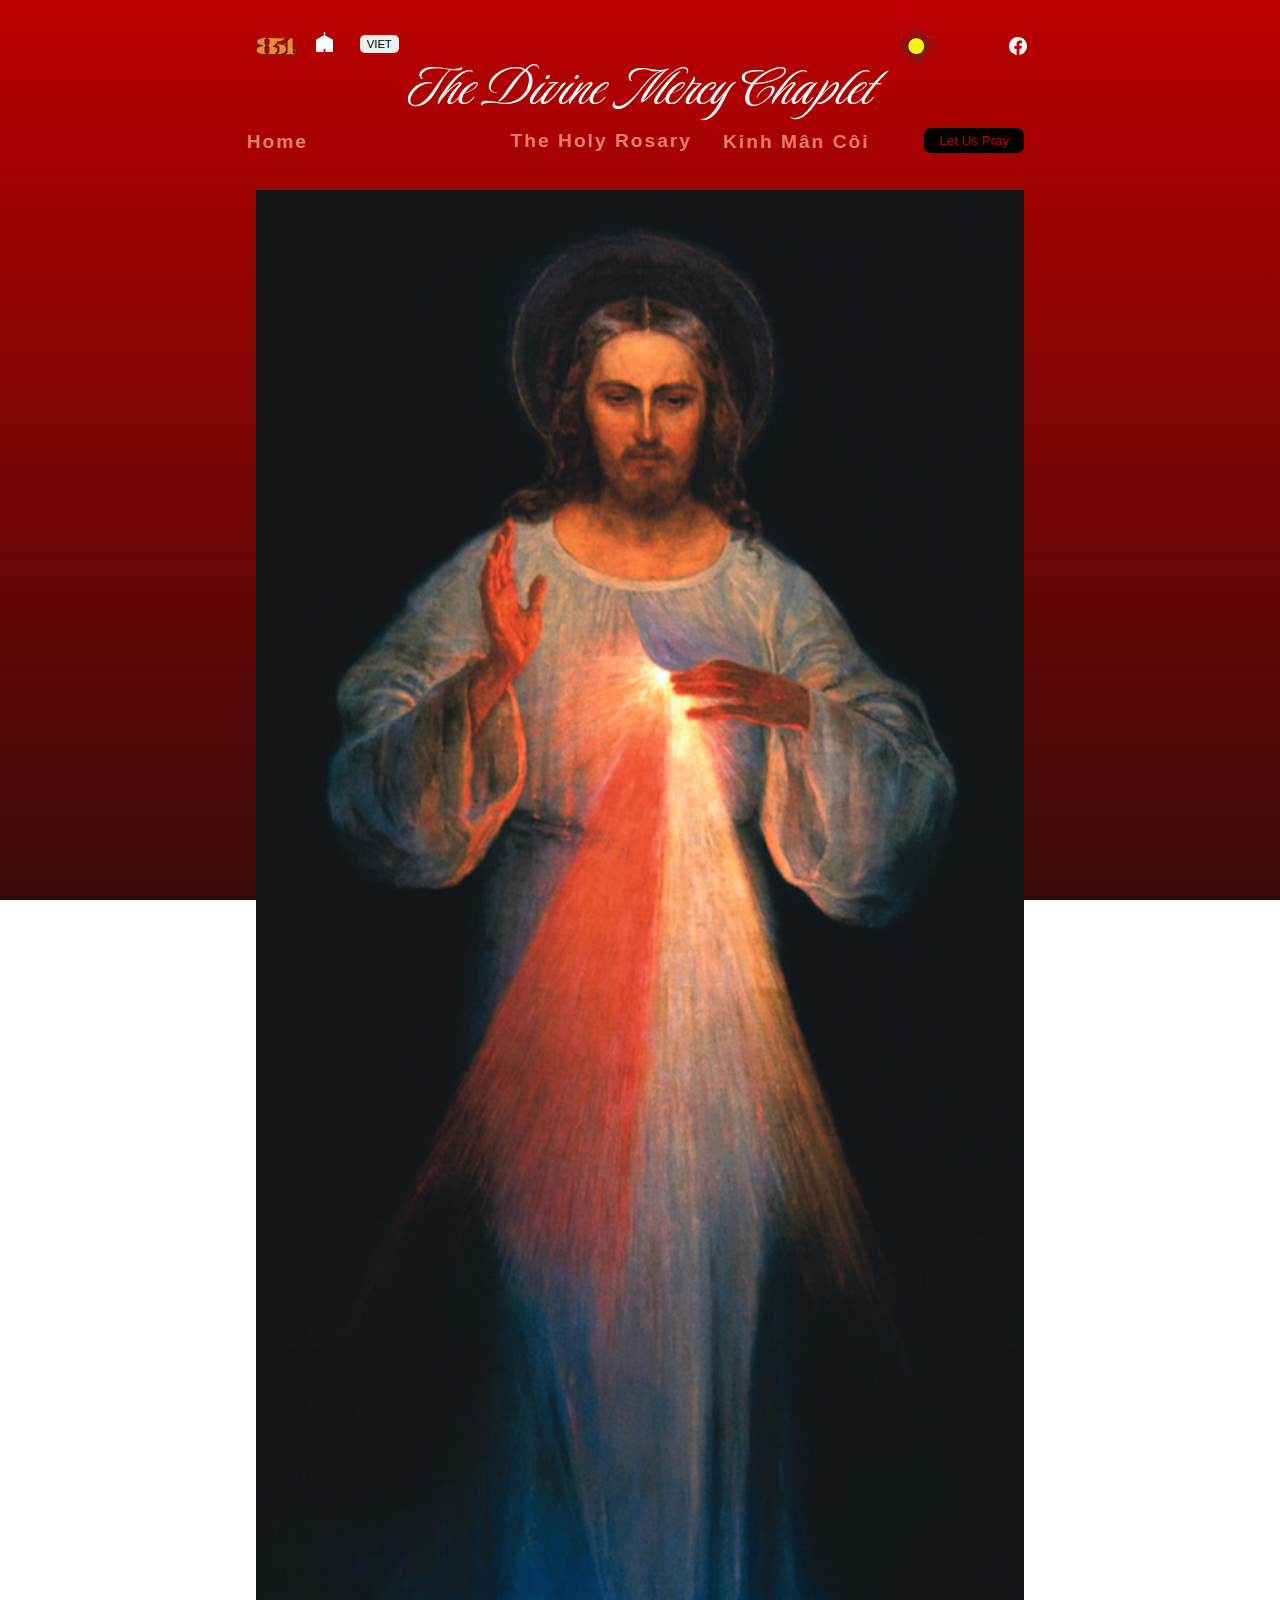
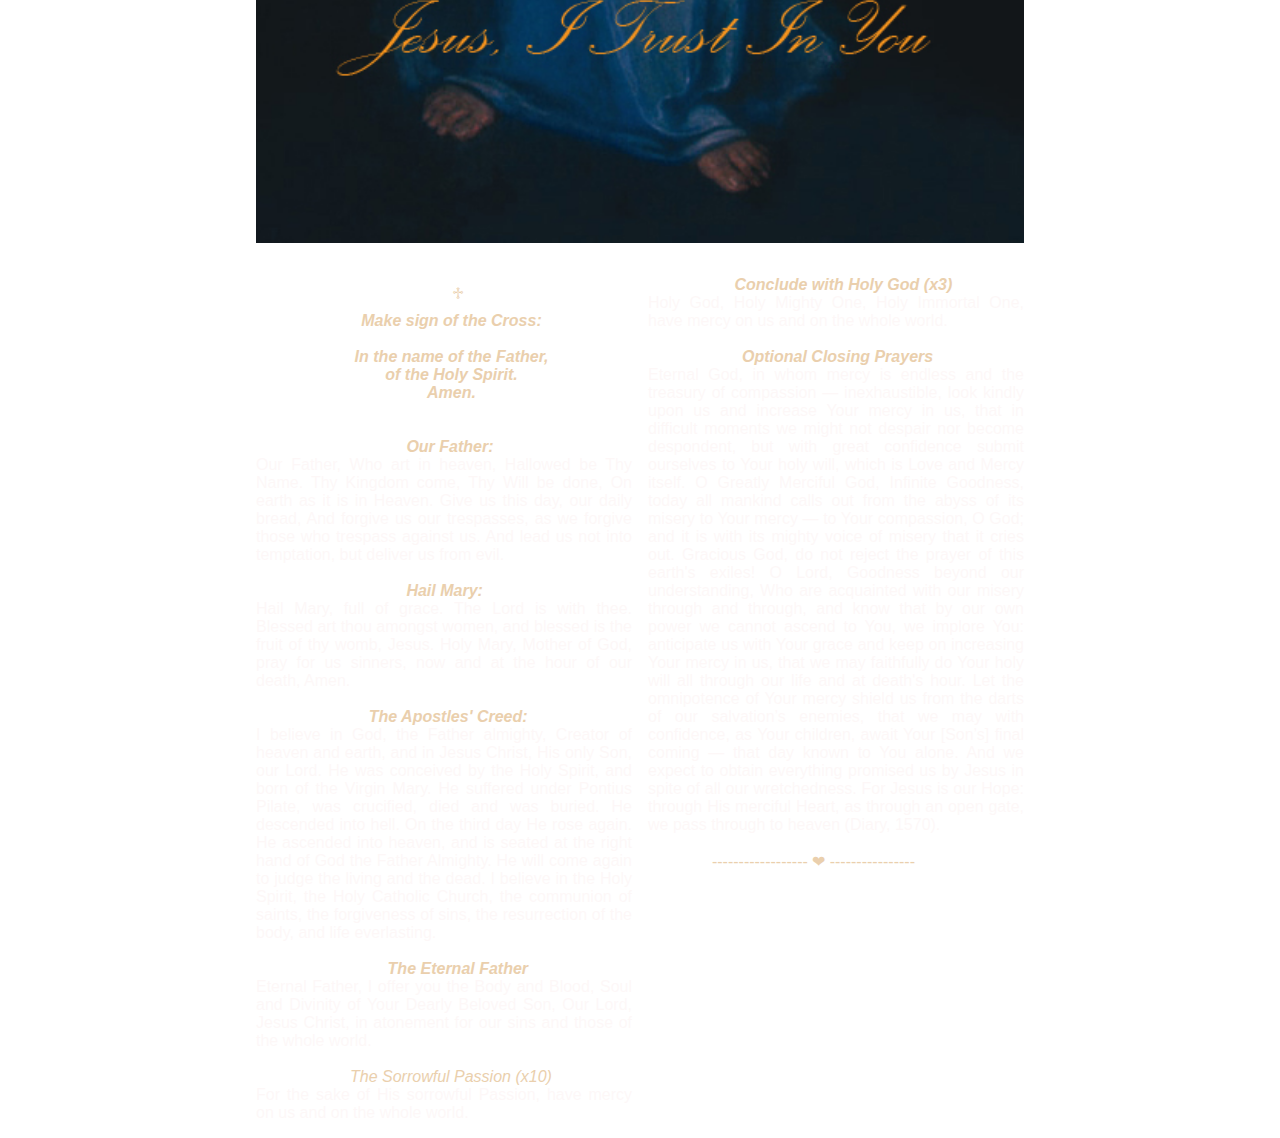
==== commit 42948ca8: "Add files via upload" ====
--- a/divinemercy.html
+++ b/divinemercy.html
@@ -194,7 +194,7 @@
   
   <div class="title"> <p>The Divine Mercy Chaplet</p></div><br>
 
-  <button class="lets_pray_btn"> Lets Us Pray</button>
+  <button class="lets_pray_btn"> Let Us Pray</button>
 
 
 
--- a/styles/DM_max360.css
+++ b/styles/DM_max360.css
@@ -38,7 +38,7 @@
   #chaplet_svg {
     opacity: 0;
     grid-column: 3/4;
-    top: -50px;
+    top: 125px;
     left: -385px;
     margin: 0;
     padding: 0;
@@ -50,7 +50,7 @@
   #chaplet_svg.active {
     grid-column: 3/4;
     opacity: 1;
-    top: -50px;
+    top: 125px;
     left: -320px;
     margin: 0;
     padding: 0;
@@ -176,24 +176,10 @@
     font-size: 0.7rem;
   }
 
-  /* #active_wrapper {
-    display: block;
-    position: relative;
-    top: 0px;
-    left: 0%;
-    border-radius: 5px;
-    padding: 8px 10px;
-    text-align: center;
-    min-width: 200px;
-    max-width: 220px;
-    transition: all 0.5s ease;
-    z-index: 2;
-  } */
-
   .thePassion_Active {
     display: none;
     position: absolute;
-    top: 330px;
+    top: 500px;
     left: 80px;
     border-radius: 5px;
     padding: 8px 10px;
@@ -209,7 +195,7 @@
   .thePassion_Active.active {
     display: block;
     position: absolute;
-    top: 330px;
+    top: 500px;
     left: 80px;
     border-radius: 5px;
     padding: 8px 10px;
@@ -224,7 +210,7 @@
   .EternalFather_Active {
     display: none;
     position: absolute;
-    top: 340px;
+    top: 500px;
     left: 70px;
     border-radius: 5px;
     padding: 8px 10px;
@@ -239,7 +225,7 @@
   .EternalFather_Active.active {
     display: block;
     position: absolute;
-    top: 330px;
+    top: 500px;
     left: 70px;
     border-radius: 5px;
     padding: 8px 10px;
@@ -255,7 +241,7 @@
   .theHolyGod_Active {
     display: none;
     position: absolute;
-    top: 325px;
+    top: 500px;
     left: 80px;
     border-radius: 5px;
     padding: 8px 10px;
@@ -271,7 +257,7 @@
   .theHolyGod_Active.active {
     display: block;
     position: absolute;
-    top: 325px;
+    top: 500px;
     left: 80px;
     border-radius: 5px;
     padding: 8px 10px;
@@ -291,12 +277,13 @@
     max-width: 300px;
     margin: 100px auto;
     padding-right: 20px;
-    margin-top: 150px;
+    margin-top: 400px;
   }
 
   #small_cross {
     position: relative;
-    left: 52%;
+    left: 51%;
+    top: -10px;
   }
 
   #make_sign {
@@ -331,7 +318,7 @@
   }
   .the_eternal_father {
     position: relative;
-    margin-left: 25%;
+    margin-left: 26%;
     padding-right: 200px;
     white-space: nowrap;
   }
@@ -343,12 +330,12 @@
   }
   .holy_GOD {
     position: relative;
-    margin-left: 10%;
+    margin-left: 12%;
     white-space: nowrap;
   }
   .optional_closing_prayers {
     position: relative;
-    margin-left: 15%;
+    margin-left: 18%;
     white-space: nowrap;
   }
 
@@ -361,7 +348,7 @@
 
   .heart {
     position: relative;
-    left: 5%;
+    left: 20%;
   }
 
   /* **************************   Beginning of Hamburger Nav **************************/
@@ -509,7 +496,7 @@
     position: relative;
     margin-top: 0;
     padding: 0;
-    top: -100%;
+    top: -95%;
     left: 250px;
     z-index: 9;
     transition: all 2s ease;
@@ -519,7 +506,7 @@
     display: block;
     position: relative;
     padding: 0;
-    top: -103%;
+    top: -105%;
     left: 250px;
     z-index: 9;
     transition: all 2s ease;
--- a/styles/DM_minmax361_768.css
+++ b/styles/DM_minmax361_768.css
@@ -33,7 +33,7 @@
               #chaplet_svg{
               grid-column: 2/3;
               opacity: 0;
-              top: -125px;
+              top: 50px;
               left: -10px;
               margin: 0;
               padding: 0;
@@ -45,7 +45,7 @@
               #chaplet_svg.active{
               grid-column: 2/3;
               opacity: 1;
-              top: -125px;
+              top: 50px;
               left: 40px;
               margin: 0;
               padding: 0;
@@ -176,7 +176,7 @@
   .thePassion_Active {
     display: none;
     position: absolute;
-    top: 330px;
+    top: 500px;
     left: 180px;
     border-radius: 5px;
     padding: 8px 10px;
@@ -192,7 +192,7 @@
   .thePassion_Active.active {
     display: block;
     position: absolute;
-    top: 330px;
+    top: 500px;
     left: 180px;
     border-radius: 5px;
     padding: 8px 10px;
@@ -207,7 +207,7 @@
   .EternalFather_Active {
     display: none;
     position: absolute;
-    top: 340px;
+    top: 500px;
     left: 180px;
     border-radius: 5px;
     padding: 8px 10px;
@@ -222,7 +222,7 @@
   .EternalFather_Active.active {
     display: block;
     position: absolute;
-    top: 330px;
+    top: 500px;
     left: 180px;
     border-radius: 5px;
     padding: 8px 10px;
@@ -238,7 +238,7 @@
   .theHolyGod_Active {
     display: none;
     position: absolute;
-    top: 325px;
+    top: 500px;
     left: 180px;
     border-radius: 5px;
     padding: 8px 10px;
@@ -254,7 +254,7 @@
   .theHolyGod_Active.active {
     display: block;
     position: absolute;
-    top: 325px;
+    top: 500px;
     left: 180px;
     border-radius: 5px;
     padding: 8px 10px;
@@ -273,10 +273,10 @@
               columns: 1;
               text-align: justify;
               max-width: 360px;
-              top: 70px;
               left: 0;
               align-self: center;
               margin: 0 auto;
+              margin-top: 320px;
               }
               
               #small_cross{
@@ -491,9 +491,7 @@
             }
             /* End of Hamburger Nav */
 
-
-            
-       #counters-and-buttons-container{
+           #counters-and-buttons-container{
               display: block;
               opacity: 0;
               position: relative;
@@ -509,7 +507,7 @@
               display: block;
               position: relative;
               padding: 0;              
-              top: -105%;
+              top: -110%;
               left: 290px;
               z-index: 9;     
               transition: all 2s ease;
--- a/styles/DM_min769.css
+++ b/styles/DM_min769.css
@@ -40,7 +40,7 @@
               opacity: 0;
               grid-column: 2/3;
               grid-row: 3/4;
-              top: -160px;
+              top: -100px;
               left: 85%;
               margin: 0;
               padding: 0;
@@ -53,8 +53,8 @@
               opacity: 1;
               grid-column: 2/3;
               grid-row: 3/4;
-              top: -160px;
-              left: 92%;
+              top: -100px;
+              left: 95%;
               margin: 0;
               padding: 0;
               z-index: 1;
@@ -201,7 +201,7 @@
   .thePassion_Active.active {
     display: block;
     position: absolute;
-    top: 250px;
+    top: 300px;
     left: 1180px;
     border-radius: 5px;
     padding: 8px 10px;
@@ -216,7 +216,7 @@
   .EternalFather_Active {
     display: none;
     position: absolute;
-    top: 250px;
+    top: 300px;
     left: 1180px;
     border-radius: 5px;
     padding: 8px 10px;
@@ -231,7 +231,7 @@
   .EternalFather_Active.active {
     display: block;
     position: absolute;
-    top: 250px;
+    top: 300px;
     left: 1180px;
     border-radius: 5px;
     padding: 8px 10px;
@@ -247,7 +247,7 @@
   .theHolyGod_Active {
     display: none;
     position: absolute;
-    top: 250px;
+    top: 300px;
     left: 1180px;
     border-radius: 5px;
     padding: 8px 10px;
@@ -263,7 +263,7 @@
   .theHolyGod_Active.active {
     display: block;
     position: absolute;
-    top: 250px;
+    top: 300px;
     left: 1180px;
     border-radius: 5px;
     padding: 8px 10px;
@@ -451,9 +451,9 @@
               display: block;
               opacity: 0;
               position: relative;
-              top: -178%;
+              top: -185%;
+              left: 480px;
               padding: 0;
-              left: 340px;
               z-index: 9;  
               transition: all 2s ease;
             }
@@ -463,8 +463,8 @@
               opacity: 1;
               position: relative;
               padding: 0;              
-              top: -178%;
-              left: 310px;
+              top: -205%;
+              left: 480px;
               z-index: 9;     
               transition: all 2s ease;
             }
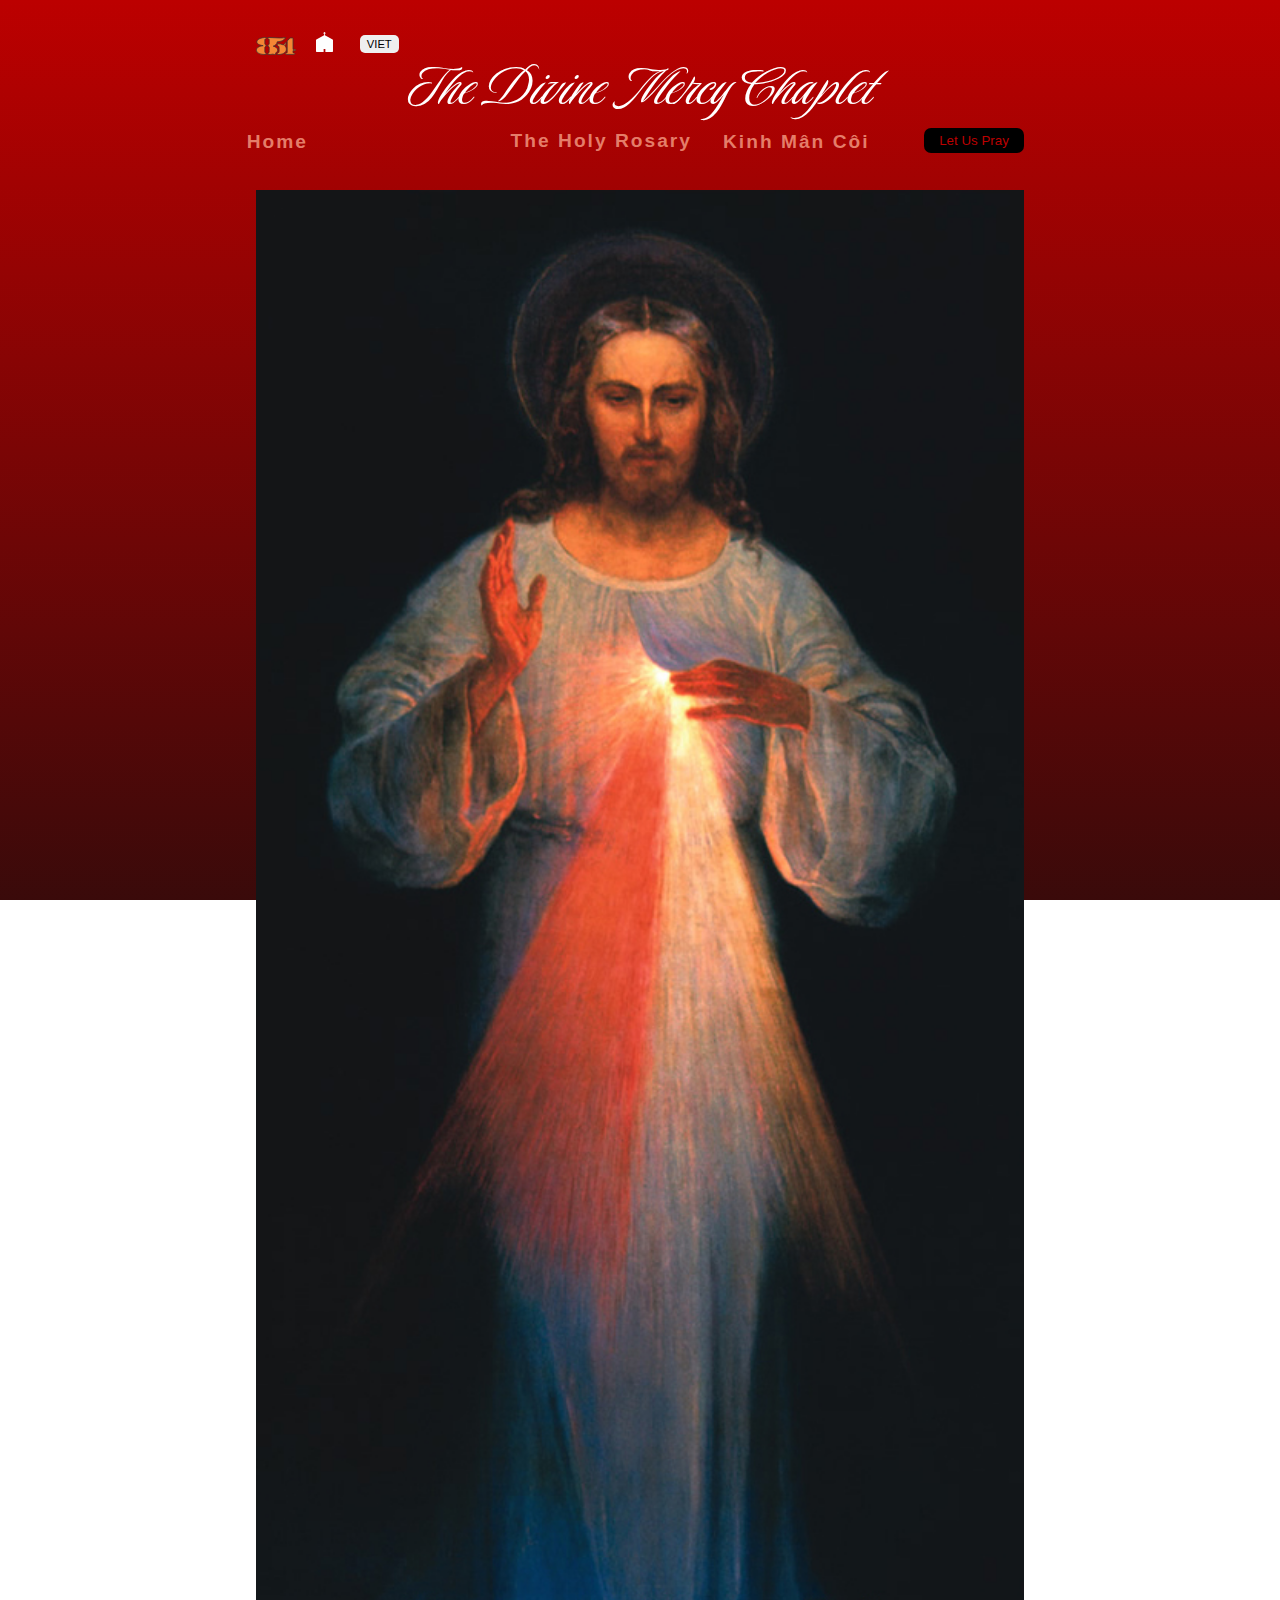
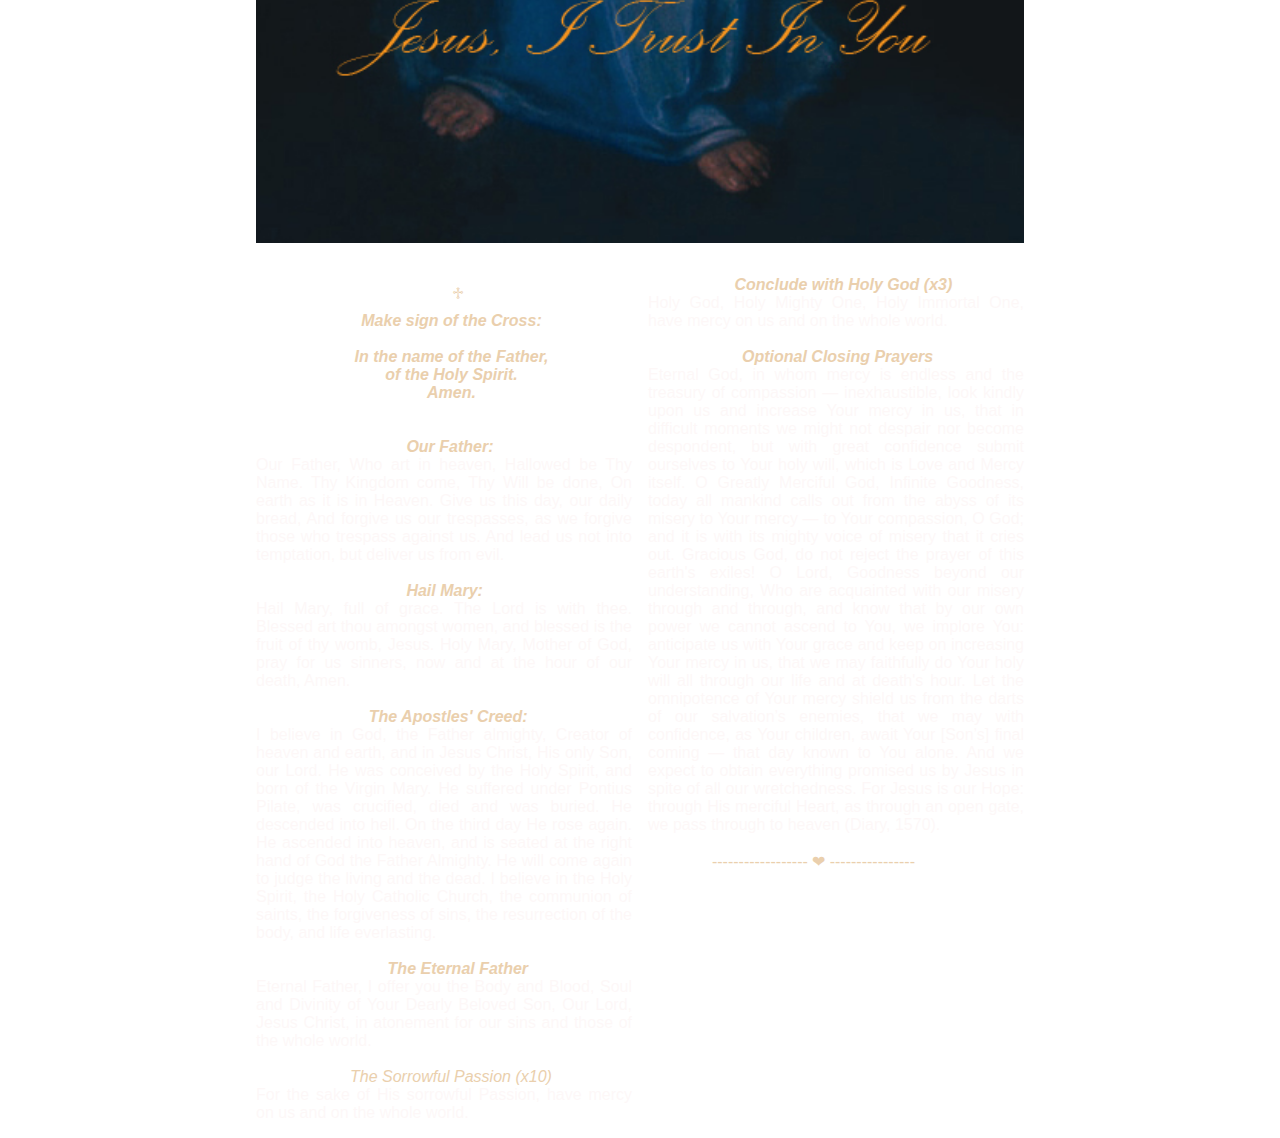
==== commit 1ff11104: "Add files via upload" ====
--- a/divinemercy.html
+++ b/divinemercy.html
@@ -4,7 +4,7 @@
     <meta charset="UTF-8">
     <meta http-equiv="X-UA-Compatible"  content="IE=edge, Samsung Internet Browser">
     <meta name="viewport" content="width=device-width, initial-scale=1.0, shrink-to-fit=no, user-scalable=0">
-    <meta name="Divine Mercy Chaplet" content="Lets Us Pray, the Divine Mercy Chaplet is the modern day warfare against evil, Jesus' promises whoever reciting the chaplet will get a special
+    <meta name="Divine Mercy Chaplet" content="Let Us Pray, the Divine Mercy Chaplet is the modern day warfare against evil, Jesus' promises whoever reciting the chaplet will get a special
     grace for the dying soul, and even better if whoever promote or spreading the Divine Mercy Apostulate will be blessed so many graces from our Lord Jesus Christ. ">
     <title>The Divine Mercy Chaplet</title>
     <link rel="preconnect" href="https://fonts.googleapis.com">
@@ -21,7 +21,7 @@
     <link rel="stylesheet" href="./styles/DM_max360.css">
     <link rel="stylesheet" href="./styles/DM_minmax361_768.css">
     <link rel="stylesheet" href="./styles/DM_min769.css">
-    <script type="module" src="./components/divineMercyTheme.js" defer>  </script>
+    <script type="module" src="./components/theme.js" defer>  </script>
     <script type="module" src="./components/divineMercyCounters.js" defer>  </script>
     <script type="module" src="./components/divineMercyBeads.js" defer>  </script>
   </head>
@@ -65,13 +65,13 @@
     </div>
 
     <!--  Sun Moon Icon -->
-      <div id="sun">
+      <!-- <div id="sun">
           <img  class="sun" src='images/sun.png' width="40px">
-      </div>  
-
-      <div class="fb">
+      </div>   -->
+
+      <!-- <div class="fb">
            <a href="https://www.facebook.com/profile.php?id=100094976243132" target="_blank"> <img  src="images/DMfb.svg" alt="fbLogo"></a>
-      </div>    
+      </div>     -->
 
 <div class="nav"><!-- NAVIGATION MENU -->
     <nav>
--- a/styles/DM_styles.css
+++ b/styles/DM_styles.css
@@ -179,6 +179,22 @@
                     font-family: "Luxurious Script", cursive !important;           
                     transition: all 0.3s ease;
                   }
+                  
+                    .titleDark{
+                    width: clamp(250px 290px 320px);
+                    grid-column: 2/3;
+                    grid-row: 3/4;
+                    padding-bottom: 9px;
+                    justify-self: center;
+                    color: var(--darkModeText);
+                    text-align: center;
+                    white-space: nowrap;
+                    font-size: clamp(0.8rem, 1.5rem,3rem);
+                    font-family: "Great Vibes", cursive !important;
+                    font-family: "Luxurious Script", cursive !important;           
+                    transition: all 0.3s ease;
+                  }
+
                     
                     
                     .lets_pray_btn{
@@ -407,22 +423,6 @@
                     color: var(--green-popMsg);
                   }
 
-
-
-.titleDark {
-  width: clamp(250px 290px 320px);
-  font-family: "Great Vibes", cursive !important;
-  font-family: "Luxurious Script", cursive !important;
-  font-size: 3.6rem;
-  color: var(--lighterblue);
-  text-align: center;
-  text-shadow: 1.5px 2px 2px rgba(0, 0, 0, 0.3);
-  white-space: nowrap;
-  position: absolute;
-  margin-top: -4px;
-}
-
-
 #beads-plus {
   position: absolute;
   top: 40px;
@@ -648,10 +648,6 @@
   margin: 0;
   padding: 0;
   box-sizing: border-box;
-  .title{
-          color: var(--divine_mercy_text_dark);
-  }
-
-}
-
-
+}
+
+
--- a/styles/DM_minmax361_768.css
+++ b/styles/DM_minmax361_768.css
@@ -118,14 +118,24 @@
                           /* ==================================================== */
             .title {
               position: absolute;
+              color: var(--white);
               font-size: clamp(0.8rem, 2rem, 3.5rem);
               top: 50px;
               justify-self: center;
               padding: 0 auto;
               z-index: 2;
             }
-  
-            .lets_pray_btn{
+            .titleDark {
+              position: absolute;
+              color: var(--divine_mercy_text_dark);
+              font-size: clamp(0.8rem, 2rem, 3.5rem);
+              top: 50px;
+              justify-self: center;
+              padding: 0 auto;
+              z-index: 2;
+            }
+
+              .lets_pray_btn{
               position: relative;
               grid-column: 2/3;
               grid-row: 4/5;
--- a/styles/DM_min769.css
+++ b/styles/DM_min769.css
@@ -121,15 +121,16 @@
  
         /* ==================================================== */
             .title {
+              display: block;
+              opacity: 1;
               margin-top: -140px;
               font-size: clamp(2rem, 4rem, 5.5rem);
               top: -50px;
               justify-self: center;
               padding: 0 auto;
-              z-index: 2;
-
-            }
-  
+              z-index: 9;
+            }
+ 
             .lets_pray_btn{
               position: relative;
               grid-column: 2/3;
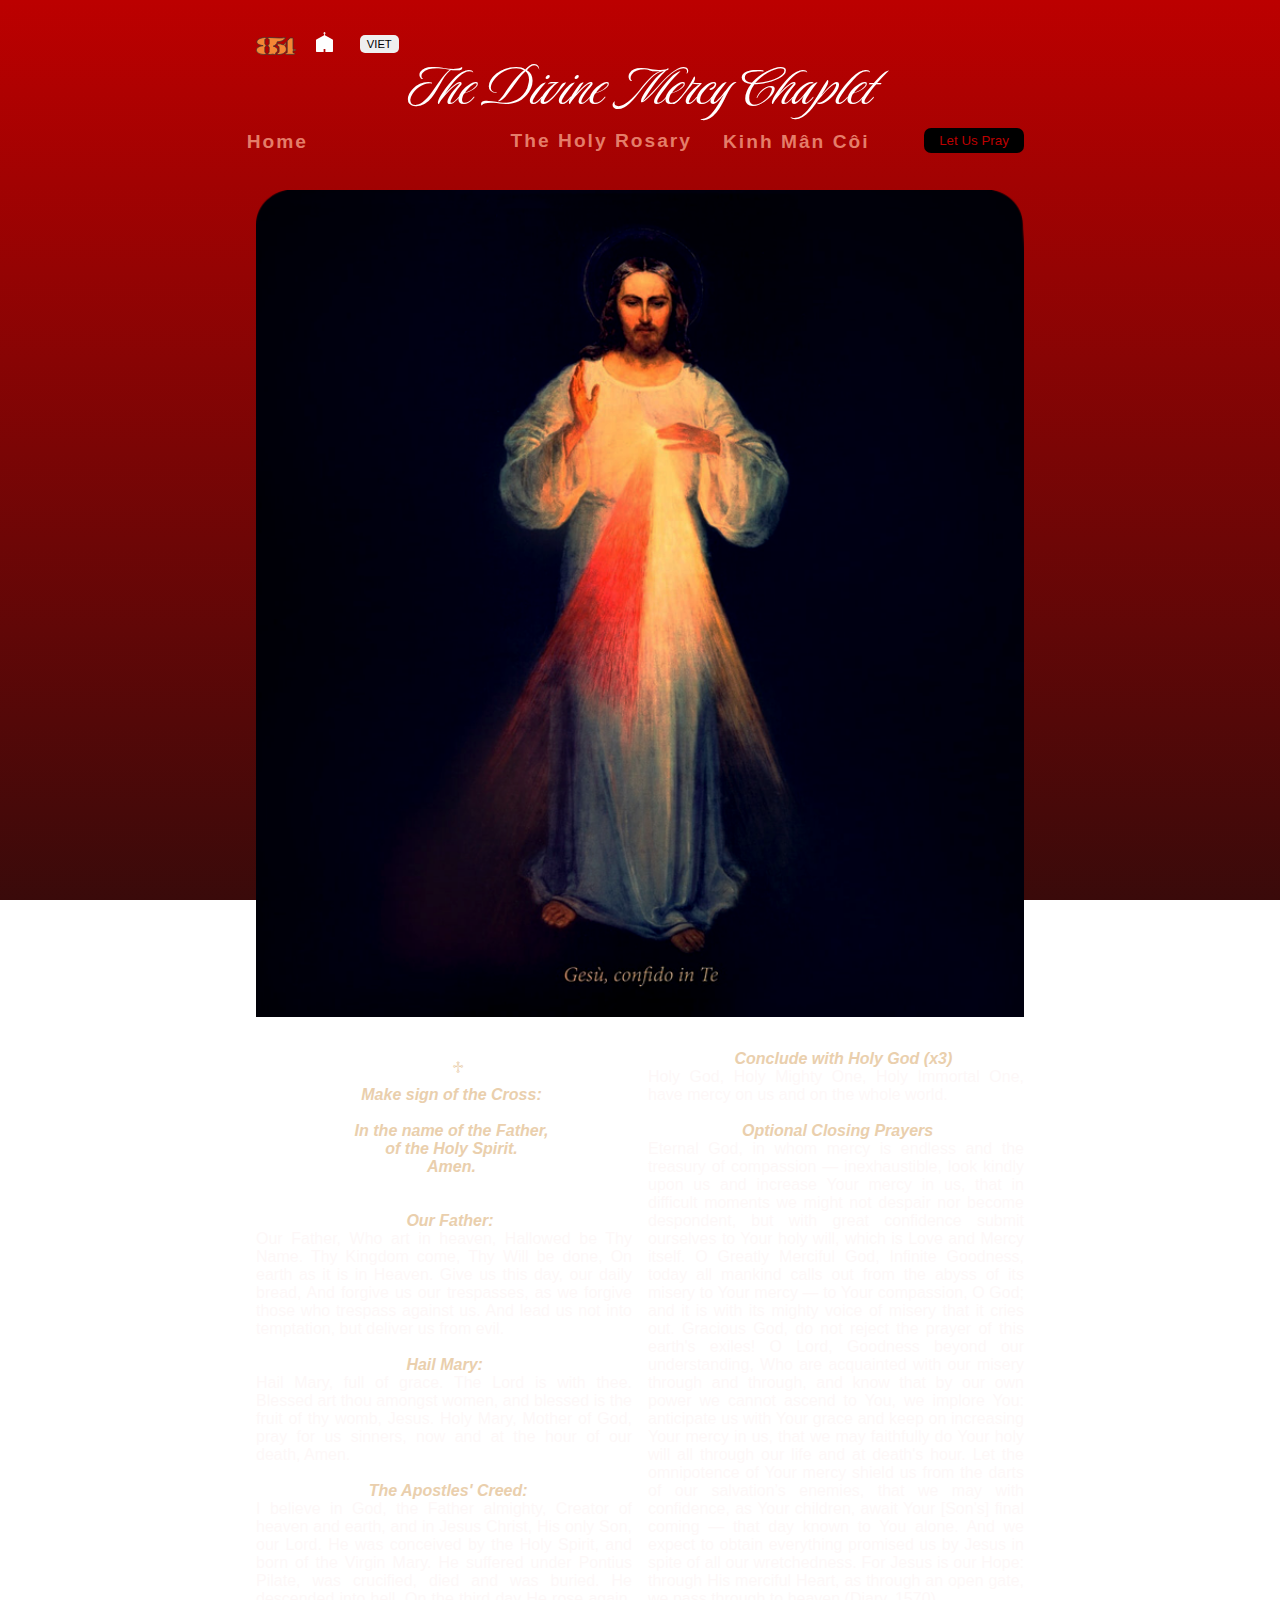
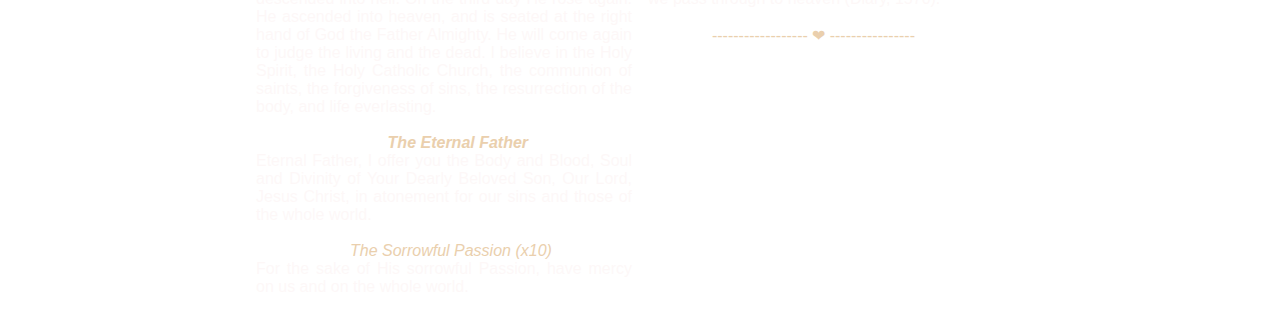
==== commit fbc2a95b: "ver1.5" ====
--- a/divinemercy.html
+++ b/divinemercy.html
@@ -22,6 +22,7 @@
     <link rel="stylesheet" href="./styles/DM_minmax361_768.css">
     <link rel="stylesheet" href="./styles/DM_min769.css">
     <script type="module" src="./components/theme.js" defer>  </script>
+    <!-- <script type="module" src="./components/jesusPixelsRain.js" defer>  </script> -->
     <script type="module" src="./components/divineMercyCounters.js" defer>  </script>
     <script type="module" src="./components/divineMercyBeads.js" defer>  </script>
   </head>
@@ -31,7 +32,7 @@
   <!-- GRID WRAPPER--> <div class="GRID_WRAPPER"> 
 
     <!-- .......................................ACTIVE WRAPPER............................................ -->
-
+<div id="active_wrapper">
               <div class="thePassion_Active">
                    <p id = "thePassion_Active">
                         For the sake of His sorrowful Passion, have mercy on us and on the whole world.
@@ -49,7 +50,8 @@
                          Holy God, <br>Holy Mighty One,<br> Holy Immortal One,<br> have mercy on us and <br>on the whole world.
                     </p>
                 </div>
- <!-- END ACTIVE WRAPPER -->
+</div> <!-- END ACTIVE WRAPPER -->
+
 
 <div class="logo854">
 <a href="index.html"> <img src='images/DM854.svg' width="auto" alt="854 logo"></a>
@@ -64,10 +66,10 @@
             <a  href="divinemercy_VIET.html"> <button class="vi"> VIET</button></a>
     </div>
 
-    <!--  Sun Moon Icon -->
-      <!-- <div id="sun">
+     <!-- Sun Moon Icon -->
+      <div id="sun">
           <img  class="sun" src='images/sun.png' width="40px">
-      </div>   -->
+      </div>  
 
       <!-- <div class="fb">
            <a href="https://www.facebook.com/profile.php?id=100094976243132" target="_blank"> <img  src="images/DMfb.svg" alt="fbLogo"></a>
@@ -94,104 +96,99 @@
       <img class="Jesus360" src="images/DivineMercy360.png" alt="Jesus img">
    </div>
   <div class="Jesus">
-      <img class="Jesus" src="images/DivineMercy.jpg" alt="Jesus img">
+      <img class="Jesus" src="images/DivineMercy.png" alt="Jesus img">
    </div>
 
    
   <div id="chaplet_svg">
 <?xml version="1.0" encoding="UTF-8"?>
 <!DOCTYPE svg PUBLIC "-//W3C//DTD SVG 1.1//EN" "http://www.w3.org/Graphics/SVG/1.1/DTD/svg11.dtd">
-<svg xmlns="http://www.w3.org/2000/svg" xml:space="preserve" width="65mm" height="68.6186mm" version="1.1" shape-rendering="geometricPrecision" text-rendering="geometricPrecision" image-rendering="optimizeQuality" fill-rule="evenodd" clip-rule="evenodd"
+<svg xmlns="http://www.w3.org/2000/svg" xml:space="preserve" width="65mm" height="68.6186mm" version="1.1" shape-rendering="geometricPrecision" text-rendering="geometricPrecision" image-rendering="optimizeQuality" fill-rufcd4d4enodd" clip-rule="evenodd"
 viewBox="0 0 4498.06 4748.47"
  xmlns:xlink="http://www.w3.org/1999/xlink"
  xmlns:xodm="http://www.corel.com/coreldraw/odm/2003">
  <g id="chapletBeads">
   
-  <path id="chapletString" fill="none" stroke="#f87e0d" stroke-width="34.6" stroke-miterlimit="22.9256" d="M279.23 2858.5c76.18,62.88 173.67,100.76 279.57,100.76l3140.47 0c242.24,0 682.93,-58.18 682.93,-300.42 0,-655.84 0,-1311.68 0,-1967.51 39.14,-630.76 -30.03,-661.8 -685.75,-583.25 -1508.66,180.7 -1648.7,181.4 -3137.65,0 -240.45,-29.3 -440.44,198.19 -440.44,440.43l0 1970.33c0,277.34 85.18,256.29 158.87,338.69 -1.02,36.28 -7.49,1145.88 -8.3,1184.51"/>
+  <path id="chapletString" fill="none" stroke="#f87e0d" stroke-width="15px" stroke-miterlimit="22.9256" d="M279.23 2858.5c76.18,62.88 173.67,100.76 279.57,100.76l3140.47 0c242.24,0 682.93,-58.18 682.93,-300.42 0,-655.84 0,-1311.68 0,-1967.51 39.14,-630.76 -30.03,-661.8 -685.75,-583.25 -1508.66,180.7 -1648.7,181.4 -3137.65,0 -240.45,-29.3 -440.44,198.19 -440.44,440.43l0 1970.33c0,277.34 85.18,256.29 158.87,338.69 -1.02,36.28 -7.49,1145.88 -8.3,1184.51"/>
   
   <!-- BEGINNING OF THE CHAPLET -->
-    <circle id ="FirstHailMary" fill="#CB7246" cx="268.52" cy="3659.44" r="80.35"/>
-  <!-- <circle id s="FirstHailMary" fill="black" cx="268.52" cy="3422.11" r="80.35"/> -->
-  <circle id ="SecondtHailMary" fill="#CB7246" cx="268.52" cy="3422.11" r="80.35"/>
-  <circle id ="ThirdHailMary" fill="#CB7246" cx="268.52" cy="3190.95" r="80.35"/>
-  <polygon id ="cross360" fill="#CB7246" points="314.18,3935.74 222.85,3935.74 222.85,4119.89 0.01,4119.89 0.01,4211.21 222.85,4211.21 222.85,4748.47 314.18,4748.47 314.18,4211.21 537.04,4211.21 537.04,4119.89 314.18,4119.89 "/>
+    <circle stroke-width="10px" stroke="#CB7246" id ="FirstHailMary" fill="#7abbde" cx="268.52" cy="3659.44" r="80.35"/>
+  <circle stroke-width="10px" stroke="#CB7246" id ="SecondtHailMary" fill="#7abbde" cx="268.52" cy="3422.11" r="80.35"/>
+  <circle stroke-width="10px" stroke="#CB7246" id ="ThirdHailMary" fill="#7abbde" cx="268.52" cy="3190.95" r="80.35"/>
+  <polygon id ="cross360" fill="#7abbde" points="314.18,3935.74 222.85,3935.74 222.85,4119.89 0.01,4119.89 0.01,4211.21 222.85,4211.21 222.85,4748.47 314.18,4748.47 314.18,4211.21 537.04,4211.21 537.04,4119.89 314.18,4119.89 "/>
 
   <!-- THE FIRST DECADES -->
-  <circle id ="first1" fill="#CB7246" cx="117.68" cy="2486.41" r="80.35"/>
-  <circle id ="first2" fill="#CB7246" cx="117.68" cy="2269.9" r="80.35"/>
-  <circle id ="first3" fill="#CB7246" cx="117.68" cy="2053.4" r="80.35"/>
-  <circle id ="first4" fill="#CB7246" cx="117.67" cy="1836.89" r="80.35"/>
-  <circle id ="first5" fill="#CB7246" cx="117.68" cy="1620.39" r="80.35"/>
-  <circle id ="first6" fill="#CB7246" cx="117.68" cy="1403.88" r="80.35"/>
-  <circle id ="first7" fill="#CB7246" cx="117.68" cy="1187.38" r="80.35"/>
-  <circle id ="first8" fill="#CB7246" cx="117.68" cy="970.87" r="80.35"/>
-  <circle id ="first9" fill="#CB7246" cx="117.68" cy="754.37" r="80.35"/>
-  <circle id ="first10" fill="#CB7246" cx="117.68" cy="537.87" r="80.35"/>
-  
-  <circle id ="First_Decade_Big" fill="#CB7246" transform="matrix(-2.32469E-14 -0.877752 -0.877753 2.32468E-14 284.549 199.36)" r="139.15"/>
-  
-  <circle id ="second1" fill="#CB7246" transform="matrix(-1.52941E-14 -0.577471 -0.577472 1.52941E-14 665.822 115.379)" r="139.15"/>
-  <circle id ="second2" fill="#CB7246" transform="matrix(-1.52941E-14 -0.577471 -0.577472 1.52941E-14 882.332 142.164)" r="139.15"/>
-  <circle id ="second3" fill="#CB7246" transform="matrix(-1.52941E-14 -0.577471 -0.577472 1.52941E-14 1098.83 168.945)" r="139.15"/>
-  <circle id ="second4" fill="#CB7246" transform="matrix(-1.52941E-14 -0.577471 -0.577472 1.52941E-14 1315.34 189.542)" r="139.15"/>
-  <circle id ="second5" fill="#CB7246" transform="matrix(-1.52941E-14 -0.577471 -0.577472 1.52941E-14 1531.85 203.969)" r="139.15"/>
-  <circle id ="second6" fill="#CB7246" transform="matrix(-1.52941E-14 -0.577471 -0.577472 1.52941E-14 1748.35 230.751)" r="139.15"/>
-  <circle id ="second7" fill="#CB7246" transform="matrix(-1.52941E-14 -0.577471 -0.577472 1.52941E-14 1964.86 241.051)" r="139.15"/>
-  <circle id ="second8" fill="#CB7246" transform="matrix(-1.52941E-14 -0.577471 -0.577472 1.52941E-14 2181.37 243.108)" r="139.15"/>
-  <circle id ="second9" fill="#CB7246" transform="matrix(-1.52941E-14 -0.577471 -0.577472 1.52941E-14 2397.87 232.807)" r="139.15"/>
-  <circle id ="second10" fill="#CB7246" transform="matrix(-1.52941E-14 -0.577471 -0.577472 1.52941E-14 2614.37 214.264)" r="139.15"/>
-  
-  <circle id ="Second_Decade_Big" fill="#CB7246" transform="matrix(-2.32469E-14 -0.877752 -0.877753 2.32468E-14 2975.05 183.367)" r="139.15"/>
-  
-  <circle id ="third1" fill="#CB7246" transform="matrix(-1.52941E-14 -0.577471 -0.577472 1.52941E-14 3352.2 142.164)" r="139.15"/>
-  <circle id ="third2" fill="#CB7246" transform="matrix(-1.52941E-14 -0.577471 -0.577472 1.52941E-14 3568.71 117.443)" r="139.15"/>
-  <circle id ="third3" fill="#CB7246" transform="matrix(-1.52941E-14 -0.577471 -0.577472 1.52941E-14 3785.21 88.6024)" r="139.15"/>
-  <circle id ="third4" fill="#CB7246" transform="matrix(-1.52941E-14 -0.577471 -0.577472 1.52941E-14 4001.72 80.3554)" r="139.15"/>
-  <circle id ="third5" fill="#CB7246" transform="matrix(-1.52941E-14 -0.577471 -0.577472 1.52941E-14 4218.23 107.144)" r="139.15"/>
-  <circle id ="third6" fill="#CB7246" cx="4375.92" cy="249.56" r="80.35"/>
-  <circle id ="third7" fill="#CB7246" cx="4375.93" cy="466.06" r="80.35"/>
-  <circle id ="third8" fill="#CB7246" cx="4375.93" cy="682.57" r="80.35"/>
-  <circle id ="third9" fill="#CB7246" cx="4375.93" cy="899.08" r="80.35"/>
-  <circle id ="third10" fill="#CB7246" cx="4375.93" cy="1115.58" r="80.35"/>
-  
-  <circle id ="Third_Decade_Big" fill="#CB7246" cx="4375.93" cy="1476.26" r="122.14"/>
+  <circle stroke-width="10px" stroke="#CB7246" id ="first1" fill="#7abbde" cx="117.68" cy="2486.41" r="80.35"/>
+  <circle stroke-width="10px" stroke="#CB7246" id ="first2" fill="#7abbde" cx="117.68" cy="2269.9" r="80.35"/>
+  <circle stroke-width="10px" stroke="#CB7246" id ="first3" fill="#7abbde" cx="117.68" cy="2053.4" r="80.35"/>
+  <circle stroke-width="10px" stroke="#CB7246" id ="first4" fill="#7abbde" cx="117.67" cy="1836.89" r="80.35"/>
+  <circle stroke-width="10px" stroke="#CB7246" id ="first5" fill="#7abbde" cx="117.68" cy="1620.39" r="80.35"/>
+  <circle stroke-width="10px" stroke="#CB7246" id ="first6" fill="#7abbde" cx="117.68" cy="1403.88" r="80.35"/>
+  <circle stroke-width="10px" stroke="#CB7246" id ="first7" fill="#7abbde" cx="117.68" cy="1187.38" r="80.35"/>
+  <circle stroke-width="10px" stroke="#CB7246" id ="first8" fill="#7abbde" cx="117.68" cy="970.87" r="80.35"/>
+  <circle stroke-width="10px" stroke="#CB7246" id ="first9" fill="#7abbde" cx="117.68" cy="754.37" r="80.35"/>
+  <circle stroke-width="10px" stroke="#CB7246" id ="first10" fill="#7abbde" cx="117.68" cy="537.87" r="80.35"/>
+  
+  <circle stroke-width="10px" stroke="#CB7246" id ="First_Decade_Big" fill="#7abbde" transform="matrix(-2.32469E-14 -0.877752 -0.877753 2.32468E-14 284.549 199.36)" r="139.15"/>
+  
+  <circle stroke-width="10px" stroke="#CB7246" id ="second1" fill="#7abbde" transform="matrix(-1.52941E-14 -0.577471 -0.577472 1.52941E-14 665.822 115.379)" r="139.15"/>
+  <circle stroke-width="10px" stroke="#CB7246" id ="second2" fill="#7abbde" transform="matrix(-1.52941E-14 -0.577471 -0.577472 1.52941E-14 882.332 142.164)" r="139.15"/>
+  <circle stroke-width="10px" stroke="#CB7246" id ="second3" fill="#7abbde" transform="matrix(-1.52941E-14 -0.577471 -0.577472 1.52941E-14 1098.83 168.945)" r="139.15"/>
+  <circle stroke-width="10px" stroke="#CB7246" id ="second4" fill="#7abbde" transform="matrix(-1.52941E-14 -0.577471 -0.577472 1.52941E-14 1315.34 189.542)" r="139.15"/>
+  <circle stroke-width="10px" stroke="#CB7246" id ="second5" fill="#7abbde" transform="matrix(-1.52941E-14 -0.577471 -0.577472 1.52941E-14 1531.85 203.969)" r="139.15"/>
+  <circle stroke-width="10px" stroke="#CB7246" id ="second6" fill="#7abbde" transform="matrix(-1.52941E-14 -0.577471 -0.577472 1.52941E-14 1748.35 230.751)" r="139.15"/>
+  <circle stroke-width="10px" stroke="#CB7246" id ="second7" fill="#7abbde" transform="matrix(-1.52941E-14 -0.577471 -0.577472 1.52941E-14 1964.86 241.051)" r="139.15"/>
+  <circle stroke-width="10px" stroke="#CB7246" id ="second8" fill="#7abbde" transform="matrix(-1.52941E-14 -0.577471 -0.577472 1.52941E-14 2181.37 243.108)" r="139.15"/>
+  <circle stroke-width="10px" stroke="#CB7246" id ="second9" fill="#7abbde" transform="matrix(-1.52941E-14 -0.577471 -0.577472 1.52941E-14 2397.87 232.807)" r="139.15"/>
+  <circle stroke-width="10px" stroke="#CB7246" id ="second10" fill="#7abbde" transform="matrix(-1.52941E-14 -0.577471 -0.577472 1.52941E-14 2614.37 214.264)" r="139.15"/>
+  
+  <circle stroke-width="10px" stroke="#CB7246" id ="Second_Decade_Big" fill="#7abbde" transform="matrix(-2.32469E-14 -0.877752 -0.877753 2.32468E-14 2975.05 183.367)" r="139.15"/>
+  
+  <circle stroke-width="10px" stroke="#CB7246" id ="third1" fill="#7abbde" transform="matrix(-1.52941E-14 -0.577471 -0.577472 1.52941E-14 3352.2 142.164)" r="139.15"/>
+  <circle stroke-width="10px" stroke="#CB7246" id ="third2" fill="#7abbde" transform="matrix(-1.52941E-14 -0.577471 -0.577472 1.52941E-14 3568.71 117.443)" r="139.15"/>
+  <circle stroke-width="10px" stroke="#CB7246" id ="third3" fill="#7abbde" transform="matrix(-1.52941E-14 -0.577471 -0.577472 1.52941E-14 3785.21 88.6024)" r="139.15"/>
+  <circle stroke-width="10px" stroke="#CB7246" id ="third4" fill="#7abbde" transform="matrix(-1.52941E-14 -0.577471 -0.577472 1.52941E-14 4001.72 80.3554)" r="139.15"/>
+  <circle stroke-width="10px" stroke="#CB7246" id ="third5" fill="#7abbde" transform="matrix(-1.52941E-14 -0.577471 -0.577472 1.52941E-14 4218.23 107.144)" r="139.15"/>
+  <circle stroke-width="10px" stroke="#CB7246" id ="third6" fill="#7abbde" cx="4375.92" cy="249.56" r="80.35"/>
+  <circle stroke-width="10px" stroke="#CB7246" id ="third7" fill="#7abbde" cx="4375.93" cy="466.06" r="80.35"/>
+  <circle stroke-width="10px" stroke="#CB7246" id ="third8" fill="#7abbde" cx="4375.93" cy="682.57" r="80.35"/>
+  <circle stroke-width="10px" stroke="#CB7246" id ="third9" fill="#7abbde" cx="4375.93" cy="899.08" r="80.35"/>
+  <circle stroke-width="10px" stroke="#CB7246" id ="third10" fill="#7abbde" cx="4375.93" cy="1115.58" r="80.35"/>
+  
+  <circle stroke-width="10px" stroke="#CB7246" id ="Third_Decade_Big" fill="#7abbde" cx="4375.93" cy="1476.26" r="122.14"/>
   
   <!-- THE FOURTH DECADES -->
-  <circle id ="fourth1" fill="#CB7246" cx="4375.93" cy="1854.27" r="80.35"/>
-  <circle id ="fourth2" fill="#CB7246" cx="4375.93" cy="2070.77" r="80.35"/>
-  <circle id ="fourth3" fill="#CB7246" cx="4375.93" cy="2287.28" r="80.35"/>
-  <circle id ="fourth4" fill="#CB7246" cx="4375.93" cy="2516.15" r="80.35"/>
-  <circle id ="fourth5" fill="#CB7246" cx="4334.73" cy="2757.37" r="80.35"/>
-  <circle id ="fourth6" fill="#CB7246" cx="4167.86" cy="2912.07" r="80.35"/>
-  <circle id ="fourth7" fill="#CB7246" transform="matrix(-1.52941E-14 -0.577471 -0.577472 1.52941E-14 3940.5 2944.48)" r="139.15"/>
-  <circle id ="fourth8" fill="#CB7246" transform="matrix(-1.52941E-14 -0.577471 -0.577472 1.52941E-14 3723.99 2944.49)" r="139.15"/>
-  <circle id ="fourth9" fill="#CB7246" transform="matrix(-1.52941E-14 -0.577471 -0.577472 1.52941E-14 3507.49 2944.49)" r="139.15"/>
-  <circle id ="fourth10" fill="#CB7246" transform="matrix(-1.52941E-14 -0.577471 -0.577472 1.52941E-14 3290.98 2944.49)" r="139.15"/> 
-  
-  <circle id ="Fourth_Decade_Big" fill="#CB7246" transform="matrix(2.32469E-14 0.877752 -0.877753 2.32468E-14 2943.72 2945.97)" r="139.15"/>
+  <circle stroke-width="10px" stroke="#CB7246" id ="fourth1" fill="#7abbde" cx="4375.93" cy="1854.27" r="80.35"/>
+  <circle stroke-width="10px" stroke="#CB7246" id ="fourth2" fill="#7abbde" cx="4375.93" cy="2070.77" r="80.35"/>
+  <circle stroke-width="10px" stroke="#CB7246" id ="fourth3" fill="#7abbde" cx="4375.93" cy="2287.28" r="80.35"/>
+  <circle stroke-width="10px" stroke="#CB7246" id ="fourth4" fill="#7abbde" cx="4375.93" cy="2516.15" r="80.35"/>
+  <circle stroke-width="10px" stroke="#CB7246" id ="fourth5" fill="#7abbde" cx="4334.73" cy="2757.37" r="80.35"/>
+  <circle stroke-width="10px" stroke="#CB7246" id ="fourth6" fill="#7abbde" cx="4167.86" cy="2912.07" r="80.35"/>
+  <circle stroke-width="10px" stroke="#CB7246" id ="fourth7" fill="#7abbde" transform="matrix(-1.52941E-14 -0.577471 -0.577472 1.52941E-14 3940.5 2944.48)" r="139.15"/>
+  <circle stroke-width="10px" stroke="#CB7246" id ="fourth8" fill="#7abbde" transform="matrix(-1.52941E-14 -0.577471 -0.577472 1.52941E-14 3723.99 2944.49)" r="139.15"/>
+  <circle stroke-width="10px" stroke="#CB7246" id ="fourth9" fill="#7abbde" transform="matrix(-1.52941E-14 -0.577471 -0.577472 1.52941E-14 3507.49 2944.49)" r="139.15"/>
+  <circle stroke-width="10px" stroke="#CB7246" id ="fourth10" fill="#7abbde" transform="matrix(-1.52941E-14 -0.577471 -0.577472 1.52941E-14 3290.98 2944.49)" r="139.15"/> 
+  
+  <circle stroke-width="10px" stroke="#CB7246" id ="Fourth_Decade_Big" fill="#7abbde" transform="matrix(2.32469E-14 0.877752 -0.877753 2.32468E-14 2943.72 2945.97)" r="139.15"/>
   
   <!-- THE FIFTH DECADES -->
-  <circle id ="fifth1" fill="#CB7246" transform="matrix(-1.52941E-14 -0.577471 -0.577472 1.52941E-14 2599.95 2945.96)" r="139.15"/>
-  <circle id ="fifth2" fill="#CB7246" transform="matrix(-1.52941E-14 -0.577471 -0.577472 1.52941E-14 2383.45 2945.96)" r="139.15"/>
-  <circle id ="fifth3" fill="#CB7246" transform="matrix(-1.52941E-14 -0.577471 -0.577472 1.52941E-14 2166.95 2945.96)" r="139.15"/>
-  <circle id ="fifth4" fill="#CB7246" transform="matrix(-1.52941E-14 -0.577471 -0.577472 1.52941E-14 1950.44 2945.97)" r="139.15"/>
-  <circle id ="fifth5" fill="#CB7246" transform="matrix(-1.52941E-14 -0.577471 -0.577472 1.52941E-14 1733.94 2945.97)" r="139.15"/>
-  <circle id ="fifth6" fill="#CB7246" transform="matrix(-1.52941E-14 -0.577471 -0.577472 1.52941E-14 1517.43 2945.97)" r="139.15"/>
-  <circle id ="fifth7" fill="#CB7246" transform="matrix(-1.52941E-14 -0.577471 -0.577472 1.52941E-14 1300.92 2945.96)" r="139.15"/>
-  <circle id ="fifth8" fill="#CB7246" transform="matrix(-1.52941E-14 -0.577471 -0.577472 1.52941E-14 1084.41 2945.96)" r="139.15"/>
-  <circle id ="fifth9" fill="#CB7246" transform="matrix(-1.52941E-14 -0.577471 -0.577472 1.52941E-14 867.916 2945.96)" r="139.15"/>
-  <circle id ="fifth10" fill="#CB7246" transform="matrix(-1.52941E-14 -0.577471 -0.577472 1.52941E-14 651.405 2945.96)" r="139.15"/>
-  
-  <circle id ="Fifth_Decade_Big" fill="#CB7246" cx="259.83" cy="2823.8" r="122.14"/>
+  <circle stroke-width="10px" stroke="#CB7246" id ="fifth1" fill="#7abbde" transform="matrix(-1.52941E-14 -0.577471 -0.577472 1.52941E-14 2599.95 2945.96)" r="139.15"/>
+  <circle stroke-width="10px" stroke="#CB7246" id ="fifth2" fill="#7abbde" transform="matrix(-1.52941E-14 -0.577471 -0.577472 1.52941E-14 2383.45 2945.96)" r="139.15"/>
+  <circle stroke-width="10px" stroke="#CB7246" id ="fifth3" fill="#7abbde" transform="matrix(-1.52941E-14 -0.577471 -0.577472 1.52941E-14 2166.95 2945.96)" r="139.15"/>
+  <circle stroke-width="10px" stroke="#CB7246" id ="fifth4" fill="#7abbde" transform="matrix(-1.52941E-14 -0.577471 -0.577472 1.52941E-14 1950.44 2945.97)" r="139.15"/>
+  <circle stroke-width="10px" stroke="#CB7246" id ="fifth5" fill="#7abbde" transform="matrix(-1.52941E-14 -0.577471 -0.577472 1.52941E-14 1733.94 2945.97)" r="139.15"/>
+  <circle stroke-width="10px" stroke="#CB7246" id ="fifth6" fill="#7abbde" transform="matrix(-1.52941E-14 -0.577471 -0.577472 1.52941E-14 1517.43 2945.97)" r="139.15"/>
+  <circle stroke-width="10px" stroke="#CB7246" id ="fifth7" fill="#7abbde" transform="matrix(-1.52941E-14 -0.577471 -0.577472 1.52941E-14 1300.92 2945.96)" r="139.15"/>
+  <circle stroke-width="10px" stroke="#CB7246" id ="fifth8" fill="#7abbde" transform="matrix(-1.52941E-14 -0.577471 -0.577472 1.52941E-14 1084.41 2945.96)" r="139.15"/>
+  <circle stroke-width="10px" stroke="#CB7246" id ="fifth9" fill="#7abbde" transform="matrix(-1.52941E-14 -0.577471 -0.577472 1.52941E-14 867.916 2945.96)" r="139.15"/>
+  <circle stroke-width="10px" stroke="#CB7246" id ="fifth10" fill="#7abbde" transform="matrix(-1.52941E-14 -0.577471 -0.577472 1.52941E-14 651.405 2945.96)" r="139.15"/>
+  
+  <circle stroke-width="10px" stroke="#CB7246" id ="Fifth_Decade_Big" fill="#7abbde" cx="259.83" cy="2823.8" r="122.14"/>
  </g>
 </svg>
 </div><!-- END OF CHAPLET 360 -->
 
-    <div class="Jesus">
-       <img class="Jesus" src="images/DivineMercy.jpg" width="720px" alt="Jesus img">
-   </div>
-   
-  
+ 
   <div class="title"> <p>The Divine Mercy Chaplet</p></div><br>
 
   <button class="lets_pray_btn"> Let Us Pray</button>
@@ -354,6 +351,10 @@
   </div>
 </div><!-- END OF MAIN TEXT CONTENT -->
 
+
+<!-- <canvas id="canvasX"></canvas> -->
+
+
 </div><!-- END GRID WRAPPER -->
 
 </body>
--- a/styles/DM_styles.css
+++ b/styles/DM_styles.css
@@ -226,16 +226,16 @@
          
                   #active_wrapper{
                        display: block;
-                       position: absolute;
+                       position: relative;
                        grid-column: 2/3;
                        grid-row: 4/5;
-                       top: -100%;
-                       left: 64%;
+                       top: 0%;
+                       left: 0%;
                        border-radius: 5px;
                        padding: 8px 10px;
                        text-align: center;
                        min-width: 180px;
-                       max-width: 220px;
+                       max-width: 360px;
                        justify-self: flex-end;
                        transition: all 0.3s ease;
                        z-index: 2;
@@ -445,7 +445,7 @@
 
   #beads-plus:hover
  {
-    background-color: var(--divine_mercy_black);
+    background-color: var(--darkModeText);
     color: var(--divine_mercy_red);
     transition: all 0.3s;
   }
@@ -557,7 +557,7 @@
 
   #reset-btn:hover
  {
-    background-color: var(--divine_mercy_black);
+    background-color: var(--darkModeText);
     color: var(--divine_mercy_red);
     transition: all 0.3s;
   }
--- a/styles/DM_max360.css
+++ b/styles/DM_max360.css
@@ -19,6 +19,19 @@
     overflow-x: hidden;
     touch-action: pan-y;
   }
+
+             /* #canvasX{
+                    border: 2px solid white;
+                    position: absolute;
+                    bottom: -620%;
+                    left: 50%;
+                    transform: translate(-50%, -50%);
+                    width: 360px;
+                    height: 775px;
+                  } */
+
+
+
   /* ...............Actual Red Rose Sub-heading.................. */
   .make_sign,
   .trinity,
@@ -95,7 +108,7 @@
 
   /* Sun Moon Icon */
   .sun {
-    display: block;
+    display: none;
     position: absolute;
     top: 2px;
     left: 75%;
@@ -108,7 +121,7 @@
 
   /* Sun Moon Icon */
   .sun.active {
-    display: block;
+    display: none;
     position: absolute;
     top: 2px;
     left: 75%;
@@ -179,8 +192,8 @@
   .thePassion_Active {
     display: none;
     position: absolute;
-    top: 500px;
-    left: 80px;
+    top: 310px;
+    left: -95px;
     border-radius: 5px;
     padding: 8px 10px;
     text-align: center;
@@ -195,8 +208,8 @@
   .thePassion_Active.active {
     display: block;
     position: absolute;
-    top: 500px;
-    left: 80px;
+    top: 310px;
+    left: -95px;
     border-radius: 5px;
     padding: 8px 10px;
     text-align: center;
@@ -210,8 +223,8 @@
   .EternalFather_Active {
     display: none;
     position: absolute;
-    top: 500px;
-    left: 70px;
+    top: 310px;
+    left: -110px;
     border-radius: 5px;
     padding: 8px 10px;
     text-align: center;
@@ -225,8 +238,8 @@
   .EternalFather_Active.active {
     display: block;
     position: absolute;
-    top: 500px;
-    left: 70px;
+    top: 310px;
+    left: -110px;
     border-radius: 5px;
     padding: 8px 10px;
     text-align: center;
@@ -241,8 +254,8 @@
   .theHolyGod_Active {
     display: none;
     position: absolute;
-    top: 500px;
-    left: 80px;
+    top: 310px;
+    left: -110px;
     border-radius: 5px;
     padding: 8px 10px;
     text-align: center;
@@ -257,8 +270,8 @@
   .theHolyGod_Active.active {
     display: block;
     position: absolute;
-    top: 500px;
-    left: 80px;
+    top: 310px;
+    left: -95px;
     border-radius: 5px;
     padding: 8px 10px;
     text-align: center;
@@ -389,13 +402,12 @@
 
   .menu-ul {
     position: relative;
-    top: -50px;
     display: flex;
     flex-direction: column;
     list-style: none;
     transition: all 0.3s ease-in-out;
     z-index: 5;
-    top: 120px;
+    top: 150px;
   }
 
   /* *********   This is where how text affected centering    **********/
@@ -567,7 +579,7 @@
     font-size: large;
   }
 
-  #beads-plus:hover {
+  /* #beads-plus:hover {
     background-color: var(--divine_mercy_black);
     color: var(--divine_mercy_red);
     transition: all 0.3s;
@@ -578,7 +590,7 @@
     color: var(--divine_mercy_red);
     transition: all 0.3s;
     box-shadow: 2px 2px 5px rgb(255, 255, 255);
-  }
+  } */
 
   /* DIGITS */
   #decades {
@@ -658,17 +670,17 @@
     cursor: pointer;
   }
 
-  #reset-btn:hover {
+  /* #reset-btn:hover {
     background-color: var(--divine_mercy_black);
     color: var(--divine_mercy_red);
     transition: all 0.3s;
-  }
-
-  #reset-btn:active {
+  } */
+
+  /* #reset-btn:active {
     background-color: var(--divine_mercy_black);
     color: var(--divine_mercy_red);
     transition: all 0.3s;
     box-shadow: 2px 2px 5px rgb(255, 255, 255);
-  }
+  } */
 }
 /* -------------------------------------------------------------- */
--- a/styles/DM_minmax361_768.css
+++ b/styles/DM_minmax361_768.css
@@ -91,7 +91,7 @@
 
             /* Sun Moon Icon */
             .sun {
-              display: block;
+              display: none;
               position: absolute;
               top: 2px;
               left: 75%;
@@ -104,7 +104,7 @@
 
             /* Sun Moon Icon */
             .sun.active {
-              display: block;
+              display: none;
               position: absolute;
               top: 2px;
               left: 75%;
@@ -183,11 +183,11 @@
                     font-size: 0.7rem;
                   }
                  
-  .thePassion_Active {
+    .thePassion_Active {
     display: none;
     position: absolute;
-    top: 500px;
-    left: 180px;
+    top: 235px;
+    left: -110px;
     border-radius: 5px;
     padding: 8px 10px;
     text-align: center;
@@ -202,8 +202,8 @@
   .thePassion_Active.active {
     display: block;
     position: absolute;
-    top: 500px;
-    left: 180px;
+    top: 235px;
+    left: -110px;
     border-radius: 5px;
     padding: 8px 10px;
     text-align: center;
@@ -217,8 +217,8 @@
   .EternalFather_Active {
     display: none;
     position: absolute;
-    top: 500px;
-    left: 180px;
+    top: 235px;
+    left: -120px;
     border-radius: 5px;
     padding: 8px 10px;
     text-align: center;
@@ -232,8 +232,8 @@
   .EternalFather_Active.active {
     display: block;
     position: absolute;
-    top: 500px;
-    left: 180px;
+    top: 235px;
+    left: -120px;
     border-radius: 5px;
     padding: 8px 10px;
     text-align: center;
@@ -248,8 +248,8 @@
   .theHolyGod_Active {
     display: none;
     position: absolute;
-    top: 500px;
-    left: 180px;
+    top: 235px;
+    left: -110px;
     border-radius: 5px;
     padding: 8px 10px;
     text-align: center;
@@ -264,8 +264,8 @@
   .theHolyGod_Active.active {
     display: block;
     position: absolute;
-    top: 500px;
-    left: 180px;
+    top: 235px;
+    left: -110px;
     border-radius: 5px;
     padding: 8px 10px;
     text-align: center;
@@ -276,6 +276,7 @@
     transition: all 0.7s ease;
     z-index: 1;
   }
+
 
               #main_text_content{
               position: relative;
@@ -398,7 +399,7 @@
 
             .menu-ul {
               position: relative;
-              top: -50px;
+              top: -30px;
               display: flex;
               flex-direction: column;
               list-style: none;
@@ -579,7 +580,7 @@
               font-size: large;
             }
 
-        #beads-plus:hover
+        /* #beads-plus:hover
  {
     background-color: var(--divine_mercy_black);
     color: var(--divine_mercy_red);
@@ -591,7 +592,7 @@
     color: var(--divine_mercy_red);
     transition: all 0.3s;
     box-shadow: 2px 2px 5px rgb(255, 255, 255);
-  }
+  } */
 
       /* DIGITS */
               #decades {
@@ -670,19 +671,19 @@
               box-shadow: 2px 2px 5px rgba(0, 0, 0, 0.4);            
               cursor: pointer;
             }
-
+/* 
             #reset-btn:hover
  {
     background-color: var(--divine_mercy_black);
     color: var(--divine_mercy_red);
     transition: all 0.3s;
-  }
+  } */
   
-  #reset-btn:active {
+  /* #reset-btn:active {
     background-color: var(--divine_mercy_black);
     color: var(--divine_mercy_red);
     transition: all 0.3s;
     box-shadow: 2px 2px 5px rgb(255, 255, 255);
-  }
+  } */
 
 }--- a/styles/DM_min769.css
+++ b/styles/DM_min769.css
@@ -40,8 +40,8 @@
               opacity: 0;
               grid-column: 2/3;
               grid-row: 3/4;
-              top: -100px;
-              left: 85%;
+              top: 120px;
+              left: 95%;
               margin: 0;
               padding: 0;
               z-index: 1;
@@ -53,7 +53,7 @@
               opacity: 1;
               grid-column: 2/3;
               grid-row: 3/4;
-              top: -100px;
+              top: 120px;
               left: 95%;
               margin: 0;
               padding: 0;
@@ -97,7 +97,7 @@
 
   /* Sun Moon Icon */
   .sun {
-    display: block;
+    display: none;
     position: absolute;
     top: 26px;
     left: 70%;
@@ -108,7 +108,7 @@
 
             /* Sun Moon Icon */
             .sun.active {
-              display: block;
+              display: none;
               position: absolute;
               top: 2px;
               left: 72%;
@@ -146,7 +146,7 @@
               cursor: pointer;
               color: var(--divine_mercy_red);
               background-color: var(--divine_mercy_black);
-              z-index: 9;
+              z-index: 101;
             }
 
             .small_cross{
@@ -186,8 +186,8 @@
   .thePassion_Active {
     display: none;
     position: absolute;
-    top: 330px;
-    left: 800px;
+    top: -600px;
+    left: 230px;
     border-radius: 5px;
     padding: 8px 10px;
     text-align: center;
@@ -202,8 +202,8 @@
   .thePassion_Active.active {
     display: block;
     position: absolute;
-    top: 300px;
-    left: 1180px;
+    top: -600px;
+    left: 230px;
     border-radius: 5px;
     padding: 8px 10px;
     text-align: center;
@@ -217,13 +217,13 @@
   .EternalFather_Active {
     display: none;
     position: absolute;
-    top: 300px;
-    left: 1180px;
+    top: -670px;
+    left: 230px;
     border-radius: 5px;
     padding: 8px 10px;
     text-align: center;
-    min-width: 200px;
-    max-width: 220px;
+    min-width: 220px;
+    max-width: 250px;
     justify-self: flex-end;
     background-color: black;
     transition: all 0.7s ease;
@@ -232,13 +232,13 @@
   .EternalFather_Active.active {
     display: block;
     position: absolute;
-    top: 300px;
-    left: 1180px;
+    top: -670px;
+    left: 200px;
     border-radius: 5px;
     padding: 8px 10px;
     text-align: center;
-    min-width: 200px;
-    max-width: 220px;
+    min-width: 220px;
+    max-width: 250px;
     justify-self: flex-end;
     background-color: black;
     transition: all 0.7s ease;
@@ -248,8 +248,8 @@
   .theHolyGod_Active {
     display: none;
     position: absolute;
-    top: 300px;
-    left: 1180px;
+    top: -600px;
+    left: 230px;
     border-radius: 5px;
     padding: 8px 10px;
     text-align: center;
@@ -264,8 +264,8 @@
   .theHolyGod_Active.active {
     display: block;
     position: absolute;
-    top: 300px;
-    left: 1180px;
+    top: -600px;
+    left: 230px;
     border-radius: 5px;
     padding: 8px 10px;
     text-align: center;
@@ -399,7 +399,7 @@
               list-style: none;
               transition: all 0.3s ease-in-out;
               max-width: 95%;
-              z-index: 5;
+              z-index: 100;
             }
 
 
@@ -452,7 +452,7 @@
               display: block;
               opacity: 0;
               position: relative;
-              top: -185%;
+              top: -120%;
               left: 480px;
               padding: 0;
               z-index: 9;  
@@ -464,7 +464,7 @@
               opacity: 1;
               position: relative;
               padding: 0;              
-              top: -205%;
+              top: -125%;
               left: 480px;
               z-index: 9;     
               transition: all 2s ease;
@@ -526,19 +526,6 @@
               font-size: large;
             }
 
-        #beads-plus:hover
- {
-    background-color: var(--divine_mercy_black);
-    color: var(--divine_mercy_red);
-    transition: all 0.3s;
-  }
-  
-  #beads-plus:active {
-    background-color: var(--divine_mercy_black);
-    color: var(--divine_mercy_red);
-    transition: all 0.3s;
-    box-shadow: 2px 2px 5px rgb(255, 255, 255);
-  }
 
       /* DIGITS */
               #decades {
@@ -612,25 +599,13 @@
               order: 3;
               position: relative;
               left: 15px;
-              top: 270px;
+              top: 200px;
               background-color: var(--divine_mercy_dark_Red);
               box-shadow: 2px 2px 5px rgba(0, 0, 0, 0.4);            
               cursor: pointer;
             }
 
-            #reset-btn:hover
- {
-    background-color: var(--divine_mercy_black);
-    color: var(--divine_mercy_red);
-    transition: all 0.3s;
-  }
-  
-  #reset-btn:active {
-    background-color: var(--divine_mercy_black);
-    color: var(--divine_mercy_red);
-    transition: all 0.3s;
-    box-shadow: 2px 2px 5px rgb(255, 255, 255);
-  }
+
 
 }
 
